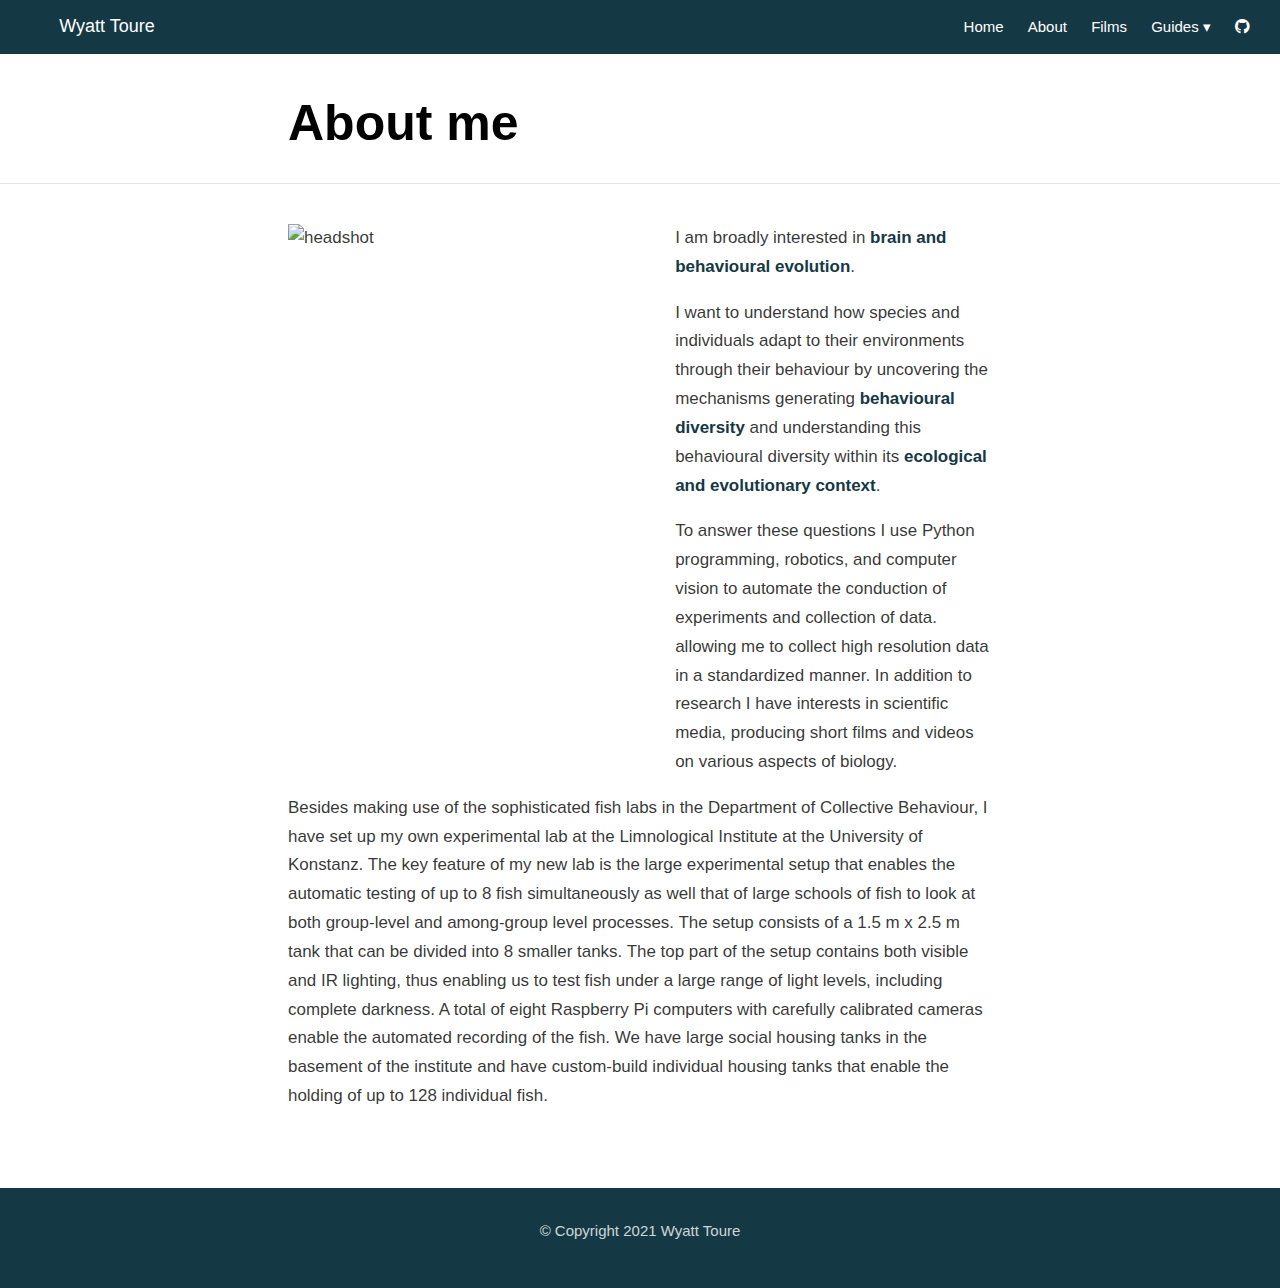
==== docs/about 2.html @ e8c05848 "initial comit" ====
<!DOCTYPE html>

<html xmlns="http://www.w3.org/1999/xhtml" lang="" xml:lang="">

<head>
  <meta charset="utf-8"/>
  <meta name="viewport" content="width=device-width, initial-scale=1"/>
  <meta http-equiv="X-UA-Compatible" content="IE=Edge,chrome=1"/>
  <meta name="generator" content="distill" />

  <style type="text/css">
  /* Hide doc at startup (prevent jankiness while JS renders/transforms) */
  body {
    visibility: hidden;
  }
  </style>

 <!--radix_placeholder_import_source-->
 <!--/radix_placeholder_import_source-->

<style type="text/css">code{white-space: pre;}</style>
<style type="text/css" data-origin="pandoc">
pre > code.sourceCode { white-space: pre; position: relative; }
pre > code.sourceCode > span { display: inline-block; line-height: 1.25; }
pre > code.sourceCode > span:empty { height: 1.2em; }
code.sourceCode > span { color: inherit; text-decoration: inherit; }
div.sourceCode { margin: 1em 0; }
pre.sourceCode { margin: 0; }
@media screen {
div.sourceCode { overflow: auto; }
}
@media print {
pre > code.sourceCode { white-space: pre-wrap; }
pre > code.sourceCode > span { text-indent: -5em; padding-left: 5em; }
}
pre.numberSource code
  { counter-reset: source-line 0; }
pre.numberSource code > span
  { position: relative; left: -4em; counter-increment: source-line; }
pre.numberSource code > span > a:first-child::before
  { content: counter(source-line);
    position: relative; left: -1em; text-align: right; vertical-align: baseline;
    border: none; display: inline-block;
    -webkit-touch-callout: none; -webkit-user-select: none;
    -khtml-user-select: none; -moz-user-select: none;
    -ms-user-select: none; user-select: none;
    padding: 0 4px; width: 4em;
    color: #aaaaaa;
  }
pre.numberSource { margin-left: 3em; border-left: 1px solid #aaaaaa;  padding-left: 4px; }
div.sourceCode
  {   }
@media screen {
pre > code.sourceCode > span > a:first-child::before { text-decoration: underline; }
}
code span.al { color: #ad0000; } /* Alert */
code span.an { color: #5e5e5e; } /* Annotation */
code span.at { color: #20794d; } /* Attribute */
code span.bn { color: #ad0000; } /* BaseN */
code span.bu { } /* BuiltIn */
code span.cf { color: #007ba5; } /* ControlFlow */
code span.ch { color: #20794d; } /* Char */
code span.cn { color: #8f5902; } /* Constant */
code span.co { color: #5e5e5e; } /* Comment */
code span.cv { color: #5e5e5e; font-style: italic; } /* CommentVar */
code span.do { color: #5e5e5e; font-style: italic; } /* Documentation */
code span.dt { color: #ad0000; } /* DataType */
code span.dv { color: #ad0000; } /* DecVal */
code span.er { color: #ad0000; } /* Error */
code span.ex { } /* Extension */
code span.fl { color: #ad0000; } /* Float */
code span.fu { color: #4758ab; } /* Function */
code span.im { } /* Import */
code span.in { color: #5e5e5e; } /* Information */
code span.kw { color: #007ba5; } /* Keyword */
code span.op { color: #5e5e5e; } /* Operator */
code span.ot { color: #007ba5; } /* Other */
code span.pp { color: #ad0000; } /* Preprocessor */
code span.sc { color: #20794d; } /* SpecialChar */
code span.ss { color: #20794d; } /* SpecialString */
code span.st { color: #20794d; } /* String */
code span.va { color: #111111; } /* Variable */
code span.vs { color: #20794d; } /* VerbatimString */
code span.wa { color: #5e5e5e; font-style: italic; } /* Warning */
</style>

  <!--radix_placeholder_meta_tags-->
  <title>Wyatt Toure: About me</title>


  <link rel="icon" type="image/vnd.microsoft.icon" href="images/my-favicon.ico"/>


  <!--  https://developers.facebook.com/docs/sharing/webmasters#markup -->
  <meta property="og:title" content="Wyatt Toure: About me"/>
  <meta property="og:type" content="article"/>
  <meta property="og:locale" content="en_US"/>
  <meta property="og:site_name" content="Wyatt Toure"/>

  <!--  https://dev.twitter.com/cards/types/summary -->
  <meta property="twitter:card" content="summary"/>
  <meta property="twitter:title" content="Wyatt Toure: About me"/>

  <!--/radix_placeholder_meta_tags-->
  <!--radix_placeholder_rmarkdown_metadata-->

  <script type="text/json" id="radix-rmarkdown-metadata">
  {"type":"list","attributes":{"names":{"type":"character","attributes":{},"value":["title"]}},"value":[{"type":"character","attributes":{},"value":["About me"]}]}
  </script>
  <!--/radix_placeholder_rmarkdown_metadata-->
  <!--radix_placeholder_navigation_in_header-->
  <meta name="distill:offset" content=""/>

  <script type="application/javascript">

    window.headroom_prevent_pin = false;

    window.document.addEventListener("DOMContentLoaded", function (event) {

      // initialize headroom for banner
      var header = $('header').get(0);
      var headerHeight = header.offsetHeight;
      var headroom = new Headroom(header, {
        tolerance: 5,
        onPin : function() {
          if (window.headroom_prevent_pin) {
            window.headroom_prevent_pin = false;
            headroom.unpin();
          }
        }
      });
      headroom.init();
      if(window.location.hash)
        headroom.unpin();
      $(header).addClass('headroom--transition');

      // offset scroll location for banner on hash change
      // (see: https://github.com/WickyNilliams/headroom.js/issues/38)
      window.addEventListener("hashchange", function(event) {
        window.scrollTo(0, window.pageYOffset - (headerHeight + 25));
      });

      // responsive menu
      $('.distill-site-header').each(function(i, val) {
        var topnav = $(this);
        var toggle = topnav.find('.nav-toggle');
        toggle.on('click', function() {
          topnav.toggleClass('responsive');
        });
      });

      // nav dropdowns
      $('.nav-dropbtn').click(function(e) {
        $(this).next('.nav-dropdown-content').toggleClass('nav-dropdown-active');
        $(this).parent().siblings('.nav-dropdown')
           .children('.nav-dropdown-content').removeClass('nav-dropdown-active');
      });
      $("body").click(function(e){
        $('.nav-dropdown-content').removeClass('nav-dropdown-active');
      });
      $(".nav-dropdown").click(function(e){
        e.stopPropagation();
      });
    });
  </script>

  <style type="text/css">

  /* Theme (user-documented overrideables for nav appearance) */

  .distill-site-nav {
    color: rgba(255, 255, 255, 0.8);
    background-color: #0F2E3D;
    font-size: 15px;
    font-weight: 300;
  }

  .distill-site-nav a {
    color: inherit;
    text-decoration: none;
  }

  .distill-site-nav a:hover {
    color: white;
  }

  @media print {
    .distill-site-nav {
      display: none;
    }
  }

  .distill-site-header {

  }

  .distill-site-footer {

  }


  /* Site Header */

  .distill-site-header {
    width: 100%;
    box-sizing: border-box;
    z-index: 3;
  }

  .distill-site-header .nav-left {
    display: inline-block;
    margin-left: 8px;
  }

  @media screen and (max-width: 768px) {
    .distill-site-header .nav-left {
      margin-left: 0;
    }
  }


  .distill-site-header .nav-right {
    float: right;
    margin-right: 8px;
  }

  .distill-site-header a,
  .distill-site-header .title {
    display: inline-block;
    text-align: center;
    padding: 14px 10px 14px 10px;
  }

  .distill-site-header .title {
    font-size: 18px;
    min-width: 150px;
  }

  .distill-site-header .logo {
    padding: 0;
  }

  .distill-site-header .logo img {
    display: none;
    max-height: 20px;
    width: auto;
    margin-bottom: -4px;
  }

  .distill-site-header .nav-image img {
    max-height: 18px;
    width: auto;
    display: inline-block;
    margin-bottom: -3px;
  }



  @media screen and (min-width: 1000px) {
    .distill-site-header .logo img {
      display: inline-block;
    }
    .distill-site-header .nav-left {
      margin-left: 20px;
    }
    .distill-site-header .nav-right {
      margin-right: 20px;
    }
    .distill-site-header .title {
      padding-left: 12px;
    }
  }


  .distill-site-header .nav-toggle {
    display: none;
  }

  .nav-dropdown {
    display: inline-block;
    position: relative;
  }

  .nav-dropdown .nav-dropbtn {
    border: none;
    outline: none;
    color: rgba(255, 255, 255, 0.8);
    padding: 16px 10px;
    background-color: transparent;
    font-family: inherit;
    font-size: inherit;
    font-weight: inherit;
    margin: 0;
    margin-top: 1px;
    z-index: 2;
  }

  .nav-dropdown-content {
    display: none;
    position: absolute;
    background-color: white;
    min-width: 200px;
    border: 1px solid rgba(0,0,0,0.15);
    border-radius: 4px;
    box-shadow: 0px 8px 16px 0px rgba(0,0,0,0.1);
    z-index: 1;
    margin-top: 2px;
    white-space: nowrap;
    padding-top: 4px;
    padding-bottom: 4px;
  }

  .nav-dropdown-content hr {
    margin-top: 4px;
    margin-bottom: 4px;
    border: none;
    border-bottom: 1px solid rgba(0, 0, 0, 0.1);
  }

  .nav-dropdown-active {
    display: block;
  }

  .nav-dropdown-content a, .nav-dropdown-content .nav-dropdown-header {
    color: black;
    padding: 6px 24px;
    text-decoration: none;
    display: block;
    text-align: left;
  }

  .nav-dropdown-content .nav-dropdown-header {
    display: block;
    padding: 5px 24px;
    padding-bottom: 0;
    text-transform: uppercase;
    font-size: 14px;
    color: #999999;
    white-space: nowrap;
  }

  .nav-dropdown:hover .nav-dropbtn {
    color: white;
  }

  .nav-dropdown-content a:hover {
    background-color: #ddd;
    color: black;
  }

  .nav-right .nav-dropdown-content {
    margin-left: -45%;
    right: 0;
  }

  @media screen and (max-width: 768px) {
    .distill-site-header a, .distill-site-header .nav-dropdown  {display: none;}
    .distill-site-header a.nav-toggle {
      float: right;
      display: block;
    }
    .distill-site-header .title {
      margin-left: 0;
    }
    .distill-site-header .nav-right {
      margin-right: 0;
    }
    .distill-site-header {
      overflow: hidden;
    }
    .nav-right .nav-dropdown-content {
      margin-left: 0;
    }
  }


  @media screen and (max-width: 768px) {
    .distill-site-header.responsive {position: relative; min-height: 500px; }
    .distill-site-header.responsive a.nav-toggle {
      position: absolute;
      right: 0;
      top: 0;
    }
    .distill-site-header.responsive a,
    .distill-site-header.responsive .nav-dropdown {
      display: block;
      text-align: left;
    }
    .distill-site-header.responsive .nav-left,
    .distill-site-header.responsive .nav-right {
      width: 100%;
    }
    .distill-site-header.responsive .nav-dropdown {float: none;}
    .distill-site-header.responsive .nav-dropdown-content {position: relative;}
    .distill-site-header.responsive .nav-dropdown .nav-dropbtn {
      display: block;
      width: 100%;
      text-align: left;
    }
  }

  /* Site Footer */

  .distill-site-footer {
    width: 100%;
    overflow: hidden;
    box-sizing: border-box;
    z-index: 3;
    margin-top: 30px;
    padding-top: 30px;
    padding-bottom: 30px;
    text-align: center;
  }

  /* Headroom */

  d-title {
    padding-top: 6rem;
  }

  @media print {
    d-title {
      padding-top: 4rem;
    }
  }

  .headroom {
    z-index: 1000;
    position: fixed;
    top: 0;
    left: 0;
    right: 0;
  }

  .headroom--transition {
    transition: all .4s ease-in-out;
  }

  .headroom--unpinned {
    top: -100px;
  }

  .headroom--pinned {
    top: 0;
  }

  /* adjust viewport for navbar height */
  /* helps vertically center bootstrap (non-distill) content */
  .min-vh-100 {
    min-height: calc(100vh - 100px) !important;
  }

  </style>

  <script src="site_libs/jquery-1.11.3/jquery.min.js"></script>
  <link href="site_libs/font-awesome-5.1.0/css/all.css" rel="stylesheet"/>
  <link href="site_libs/font-awesome-5.1.0/css/v4-shims.css" rel="stylesheet"/>
  <script src="site_libs/headroom-0.9.4/headroom.min.js"></script>
  <!--/radix_placeholder_navigation_in_header-->
  <!--radix_placeholder_distill-->

  <style type="text/css">

  body {
    background-color: white;
  }

  .pandoc-table {
    width: 100%;
  }

  .pandoc-table>caption {
    margin-bottom: 10px;
  }

  .pandoc-table th:not([align]) {
    text-align: left;
  }

  .pagedtable-footer {
    font-size: 15px;
  }

  d-byline .byline {
    grid-template-columns: 2fr 2fr;
  }

  d-byline .byline h3 {
    margin-block-start: 1.5em;
  }

  d-byline .byline .authors-affiliations h3 {
    margin-block-start: 0.5em;
  }

  .authors-affiliations .orcid-id {
    width: 16px;
    height:16px;
    margin-left: 4px;
    margin-right: 4px;
    vertical-align: middle;
    padding-bottom: 2px;
  }

  d-title .dt-tags {
    margin-top: 1em;
    grid-column: text;
  }

  .dt-tags .dt-tag {
    text-decoration: none;
    display: inline-block;
    color: rgba(0,0,0,0.6);
    padding: 0em 0.4em;
    margin-right: 0.5em;
    margin-bottom: 0.4em;
    font-size: 70%;
    border: 1px solid rgba(0,0,0,0.2);
    border-radius: 3px;
    text-transform: uppercase;
    font-weight: 500;
  }

  d-article table.gt_table td,
  d-article table.gt_table th {
    border-bottom: none;
  }

  .html-widget {
    margin-bottom: 2.0em;
  }

  .l-screen-inset {
    padding-right: 16px;
  }

  .l-screen .caption {
    margin-left: 10px;
  }

  .shaded {
    background: rgb(247, 247, 247);
    padding-top: 20px;
    padding-bottom: 20px;
    border-top: 1px solid rgba(0, 0, 0, 0.1);
    border-bottom: 1px solid rgba(0, 0, 0, 0.1);
  }

  .shaded .html-widget {
    margin-bottom: 0;
    border: 1px solid rgba(0, 0, 0, 0.1);
  }

  .shaded .shaded-content {
    background: white;
  }

  .text-output {
    margin-top: 0;
    line-height: 1.5em;
  }

  .hidden {
    display: none !important;
  }

  d-article {
    padding-top: 2.5rem;
    padding-bottom: 30px;
  }

  d-appendix {
    padding-top: 30px;
  }

  d-article>p>img {
    width: 100%;
  }

  d-article h2 {
    margin: 1rem 0 1.5rem 0;
  }

  d-article h3 {
    margin-top: 1.5rem;
  }

  d-article iframe {
    border: 1px solid rgba(0, 0, 0, 0.1);
    margin-bottom: 2.0em;
    width: 100%;
  }

  /* Tweak code blocks */

  d-article div.sourceCode code,
  d-article pre code {
    font-family: Consolas, Monaco, 'Andale Mono', 'Ubuntu Mono', monospace;
  }

  d-article pre,
  d-article div.sourceCode,
  d-article div.sourceCode pre {
    overflow: auto;
  }

  d-article div.sourceCode {
    background-color: white;
  }

  d-article div.sourceCode pre {
    padding-left: 10px;
    font-size: 12px;
    border-left: 2px solid rgba(0,0,0,0.1);
  }

  d-article pre {
    font-size: 12px;
    color: black;
    background: none;
    margin-top: 0;
    text-align: left;
    white-space: pre;
    word-spacing: normal;
    word-break: normal;
    word-wrap: normal;
    line-height: 1.5;

    -moz-tab-size: 4;
    -o-tab-size: 4;
    tab-size: 4;

    -webkit-hyphens: none;
    -moz-hyphens: none;
    -ms-hyphens: none;
    hyphens: none;
  }

  d-article pre a {
    border-bottom: none;
  }

  d-article pre a:hover {
    border-bottom: none;
    text-decoration: underline;
  }

  d-article details {
    grid-column: text;
    margin-bottom: 0.8em;
  }

  @media(min-width: 768px) {

  d-article pre,
  d-article div.sourceCode,
  d-article div.sourceCode pre {
    overflow: visible !important;
  }

  d-article div.sourceCode pre {
    padding-left: 18px;
    font-size: 14px;
  }

  d-article pre {
    font-size: 14px;
  }

  }

  figure img.external {
    background: white;
    border: 1px solid rgba(0, 0, 0, 0.1);
    box-shadow: 0 1px 8px rgba(0, 0, 0, 0.1);
    padding: 18px;
    box-sizing: border-box;
  }

  /* CSS for d-contents */

  .d-contents {
    grid-column: text;
    color: rgba(0,0,0,0.8);
    font-size: 0.9em;
    padding-bottom: 1em;
    margin-bottom: 1em;
    padding-bottom: 0.5em;
    margin-bottom: 1em;
    padding-left: 0.25em;
    justify-self: start;
  }

  @media(min-width: 1000px) {
    .d-contents.d-contents-float {
      height: 0;
      grid-column-start: 1;
      grid-column-end: 4;
      justify-self: center;
      padding-right: 3em;
      padding-left: 2em;
    }
  }

  .d-contents nav h3 {
    font-size: 18px;
    margin-top: 0;
    margin-bottom: 1em;
  }

  .d-contents li {
    list-style-type: none
  }

  .d-contents nav > ul {
    padding-left: 0;
  }

  .d-contents ul {
    padding-left: 1em
  }

  .d-contents nav ul li {
    margin-top: 0.6em;
    margin-bottom: 0.2em;
  }

  .d-contents nav a {
    font-size: 13px;
    border-bottom: none;
    text-decoration: none
    color: rgba(0, 0, 0, 0.8);
  }

  .d-contents nav a:hover {
    text-decoration: underline solid rgba(0, 0, 0, 0.6)
  }

  .d-contents nav > ul > li > a {
    font-weight: 600;
  }

  .d-contents nav > ul > li > ul {
    font-weight: inherit;
  }

  .d-contents nav > ul > li > ul > li {
    margin-top: 0.2em;
  }


  .d-contents nav ul {
    margin-top: 0;
    margin-bottom: 0.25em;
  }

  .d-article-with-toc h2:nth-child(2) {
    margin-top: 0;
  }


  /* Figure */

  .figure {
    position: relative;
    margin-bottom: 2.5em;
    margin-top: 1.5em;
  }

  .figure img {
    width: 100%;
  }

  .figure .caption {
    color: rgba(0, 0, 0, 0.6);
    font-size: 12px;
    line-height: 1.5em;
  }

  .figure img.external {
    background: white;
    border: 1px solid rgba(0, 0, 0, 0.1);
    box-shadow: 0 1px 8px rgba(0, 0, 0, 0.1);
    padding: 18px;
    box-sizing: border-box;
  }

  .figure .caption a {
    color: rgba(0, 0, 0, 0.6);
  }

  .figure .caption b,
  .figure .caption strong, {
    font-weight: 600;
    color: rgba(0, 0, 0, 1.0);
  }

  /* Citations */

  d-article .citation {
    color: inherit;
    cursor: inherit;
  }

  div.hanging-indent{
    margin-left: 1em; text-indent: -1em;
  }

  /* Citation hover box */

  .tippy-box[data-theme~=light-border] {
    background-color: rgba(250, 250, 250, 0.95);
  }

  .tippy-content > p {
    margin-bottom: 0;
    padding: 2px;
  }


  /* Tweak 1000px media break to show more text */

  @media(min-width: 1000px) {
    .base-grid,
    distill-header,
    d-title,
    d-abstract,
    d-article,
    d-appendix,
    distill-appendix,
    d-byline,
    d-footnote-list,
    d-citation-list,
    distill-footer {
      grid-template-columns: [screen-start] 1fr [page-start kicker-start] 80px [middle-start] 50px [text-start kicker-end] 65px 65px 65px 65px 65px 65px 65px 65px [text-end gutter-start] 65px [middle-end] 65px [page-end gutter-end] 1fr [screen-end];
      grid-column-gap: 16px;
    }

    .grid {
      grid-column-gap: 16px;
    }

    d-article {
      font-size: 1.06rem;
      line-height: 1.7em;
    }
    figure .caption, .figure .caption, figure figcaption {
      font-size: 13px;
    }
  }

  @media(min-width: 1180px) {
    .base-grid,
    distill-header,
    d-title,
    d-abstract,
    d-article,
    d-appendix,
    distill-appendix,
    d-byline,
    d-footnote-list,
    d-citation-list,
    distill-footer {
      grid-template-columns: [screen-start] 1fr [page-start kicker-start] 60px [middle-start] 60px [text-start kicker-end] 60px 60px 60px 60px 60px 60px 60px 60px [text-end gutter-start] 60px [middle-end] 60px [page-end gutter-end] 1fr [screen-end];
      grid-column-gap: 32px;
    }

    .grid {
      grid-column-gap: 32px;
    }
  }


  /* Get the citation styles for the appendix (not auto-injected on render since
     we do our own rendering of the citation appendix) */

  d-appendix .citation-appendix,
  .d-appendix .citation-appendix {
    font-size: 11px;
    line-height: 15px;
    border-left: 1px solid rgba(0, 0, 0, 0.1);
    padding-left: 18px;
    border: 1px solid rgba(0,0,0,0.1);
    background: rgba(0, 0, 0, 0.02);
    padding: 10px 18px;
    border-radius: 3px;
    color: rgba(150, 150, 150, 1);
    overflow: hidden;
    margin-top: -12px;
    white-space: pre-wrap;
    word-wrap: break-word;
  }

  /* Include appendix styles here so they can be overridden */

  d-appendix {
    contain: layout style;
    font-size: 0.8em;
    line-height: 1.7em;
    margin-top: 60px;
    margin-bottom: 0;
    border-top: 1px solid rgba(0, 0, 0, 0.1);
    color: rgba(0,0,0,0.5);
    padding-top: 60px;
    padding-bottom: 48px;
  }

  d-appendix h3 {
    grid-column: page-start / text-start;
    font-size: 15px;
    font-weight: 500;
    margin-top: 1em;
    margin-bottom: 0;
    color: rgba(0,0,0,0.65);
  }

  d-appendix h3 + * {
    margin-top: 1em;
  }

  d-appendix ol {
    padding: 0 0 0 15px;
  }

  @media (min-width: 768px) {
    d-appendix ol {
      padding: 0 0 0 30px;
      margin-left: -30px;
    }
  }

  d-appendix li {
    margin-bottom: 1em;
  }

  d-appendix a {
    color: rgba(0, 0, 0, 0.6);
  }

  d-appendix > * {
    grid-column: text;
  }

  d-appendix > d-footnote-list,
  d-appendix > d-citation-list,
  d-appendix > distill-appendix {
    grid-column: screen;
  }

  /* Include footnote styles here so they can be overridden */

  d-footnote-list {
    contain: layout style;
  }

  d-footnote-list > * {
    grid-column: text;
  }

  d-footnote-list a.footnote-backlink {
    color: rgba(0,0,0,0.3);
    padding-left: 0.5em;
  }



  /* Anchor.js */

  .anchorjs-link {
    /*transition: all .25s linear; */
    text-decoration: none;
    border-bottom: none;
  }
  *:hover > .anchorjs-link {
    margin-left: -1.125em !important;
    text-decoration: none;
    border-bottom: none;
  }

  /* Social footer */

  .social_footer {
    margin-top: 30px;
    margin-bottom: 0;
    color: rgba(0,0,0,0.67);
  }

  .disqus-comments {
    margin-right: 30px;
  }

  .disqus-comment-count {
    border-bottom: 1px solid rgba(0, 0, 0, 0.4);
    cursor: pointer;
  }

  #disqus_thread {
    margin-top: 30px;
  }

  .article-sharing a {
    border-bottom: none;
    margin-right: 8px;
  }

  .article-sharing a:hover {
    border-bottom: none;
  }

  .sidebar-section.subscribe {
    font-size: 12px;
    line-height: 1.6em;
  }

  .subscribe p {
    margin-bottom: 0.5em;
  }


  .article-footer .subscribe {
    font-size: 15px;
    margin-top: 45px;
  }


  .sidebar-section.custom {
    font-size: 12px;
    line-height: 1.6em;
  }

  .custom p {
    margin-bottom: 0.5em;
  }

  /* Styles for listing layout (hide title) */
  .layout-listing d-title, .layout-listing .d-title {
    display: none;
  }

  /* Styles for posts lists (not auto-injected) */


  .posts-with-sidebar {
    padding-left: 45px;
    padding-right: 45px;
  }

  .posts-list .description h2,
  .posts-list .description p {
    font-family: -apple-system, BlinkMacSystemFont, "Segoe UI", Roboto, Oxygen, Ubuntu, Cantarell, "Fira Sans", "Droid Sans", "Helvetica Neue", Arial, sans-serif;
  }

  .posts-list .description h2 {
    font-weight: 700;
    border-bottom: none;
    padding-bottom: 0;
  }

  .posts-list h2.post-tag {
    border-bottom: 1px solid rgba(0, 0, 0, 0.2);
    padding-bottom: 12px;
  }
  .posts-list {
    margin-top: 60px;
    margin-bottom: 24px;
  }

  .posts-list .post-preview {
    text-decoration: none;
    overflow: hidden;
    display: block;
    border-bottom: 1px solid rgba(0, 0, 0, 0.1);
    padding: 24px 0;
  }

  .post-preview-last {
    border-bottom: none !important;
  }

  .posts-list .posts-list-caption {
    grid-column: screen;
    font-weight: 400;
  }

  .posts-list .post-preview h2 {
    margin: 0 0 6px 0;
    line-height: 1.2em;
    font-style: normal;
    font-size: 24px;
  }

  .posts-list .post-preview p {
    margin: 0 0 12px 0;
    line-height: 1.4em;
    font-size: 16px;
  }

  .posts-list .post-preview .thumbnail {
    box-sizing: border-box;
    margin-bottom: 24px;
    position: relative;
    max-width: 500px;
  }
  .posts-list .post-preview img {
    width: 100%;
    display: block;
  }

  .posts-list .metadata {
    font-size: 12px;
    line-height: 1.4em;
    margin-bottom: 18px;
  }

  .posts-list .metadata > * {
    display: inline-block;
  }

  .posts-list .metadata .publishedDate {
    margin-right: 2em;
  }

  .posts-list .metadata .dt-authors {
    display: block;
    margin-top: 0.3em;
    margin-right: 2em;
  }

  .posts-list .dt-tags {
    display: block;
    line-height: 1em;
  }

  .posts-list .dt-tags .dt-tag {
    display: inline-block;
    color: rgba(0,0,0,0.6);
    padding: 0.3em 0.4em;
    margin-right: 0.2em;
    margin-bottom: 0.4em;
    font-size: 60%;
    border: 1px solid rgba(0,0,0,0.2);
    border-radius: 3px;
    text-transform: uppercase;
    font-weight: 500;
  }

  .posts-list img {
    opacity: 1;
  }

  .posts-list img[data-src] {
    opacity: 0;
  }

  .posts-more {
    clear: both;
  }


  .posts-sidebar {
    font-size: 16px;
  }

  .posts-sidebar h3 {
    font-size: 16px;
    margin-top: 0;
    margin-bottom: 0.5em;
    font-weight: 400;
    text-transform: uppercase;
  }

  .sidebar-section {
    margin-bottom: 30px;
  }

  .categories ul {
    list-style-type: none;
    margin: 0;
    padding: 0;
  }

  .categories li {
    color: rgba(0, 0, 0, 0.8);
    margin-bottom: 0;
  }

  .categories li>a {
    border-bottom: none;
  }

  .categories li>a:hover {
    border-bottom: 1px solid rgba(0, 0, 0, 0.4);
  }

  .categories .active {
    font-weight: 600;
  }

  .categories .category-count {
    color: rgba(0, 0, 0, 0.4);
  }


  @media(min-width: 768px) {
    .posts-list .post-preview h2 {
      font-size: 26px;
    }
    .posts-list .post-preview .thumbnail {
      float: right;
      width: 30%;
      margin-bottom: 0;
    }
    .posts-list .post-preview .description {
      float: left;
      width: 45%;
    }
    .posts-list .post-preview .metadata {
      float: left;
      width: 20%;
      margin-top: 8px;
    }
    .posts-list .post-preview p {
      margin: 0 0 12px 0;
      line-height: 1.5em;
      font-size: 16px;
    }
    .posts-with-sidebar .posts-list {
      float: left;
      width: 75%;
    }
    .posts-with-sidebar .posts-sidebar {
      float: right;
      width: 20%;
      margin-top: 60px;
      padding-top: 24px;
      padding-bottom: 24px;
    }
  }


  /* Improve display for browsers without grid (IE/Edge <= 15) */

  .downlevel {
    line-height: 1.6em;
    font-family: -apple-system, BlinkMacSystemFont, "Segoe UI", Roboto, Oxygen, Ubuntu, Cantarell, "Fira Sans", "Droid Sans", "Helvetica Neue", Arial, sans-serif;
    margin: 0;
  }

  .downlevel .d-title {
    padding-top: 6rem;
    padding-bottom: 1.5rem;
  }

  .downlevel .d-title h1 {
    font-size: 50px;
    font-weight: 700;
    line-height: 1.1em;
    margin: 0 0 0.5rem;
  }

  .downlevel .d-title p {
    font-weight: 300;
    font-size: 1.2rem;
    line-height: 1.55em;
    margin-top: 0;
  }

  .downlevel .d-byline {
    padding-top: 0.8em;
    padding-bottom: 0.8em;
    font-size: 0.8rem;
    line-height: 1.8em;
  }

  .downlevel .section-separator {
    border: none;
    border-top: 1px solid rgba(0, 0, 0, 0.1);
  }

  .downlevel .d-article {
    font-size: 1.06rem;
    line-height: 1.7em;
    padding-top: 1rem;
    padding-bottom: 2rem;
  }


  .downlevel .d-appendix {
    padding-left: 0;
    padding-right: 0;
    max-width: none;
    font-size: 0.8em;
    line-height: 1.7em;
    margin-bottom: 0;
    color: rgba(0,0,0,0.5);
    padding-top: 40px;
    padding-bottom: 48px;
  }

  .downlevel .footnotes ol {
    padding-left: 13px;
  }

  .downlevel .base-grid,
  .downlevel .distill-header,
  .downlevel .d-title,
  .downlevel .d-abstract,
  .downlevel .d-article,
  .downlevel .d-appendix,
  .downlevel .distill-appendix,
  .downlevel .d-byline,
  .downlevel .d-footnote-list,
  .downlevel .d-citation-list,
  .downlevel .distill-footer,
  .downlevel .appendix-bottom,
  .downlevel .posts-container {
    padding-left: 40px;
    padding-right: 40px;
  }

  @media(min-width: 768px) {
    .downlevel .base-grid,
    .downlevel .distill-header,
    .downlevel .d-title,
    .downlevel .d-abstract,
    .downlevel .d-article,
    .downlevel .d-appendix,
    .downlevel .distill-appendix,
    .downlevel .d-byline,
    .downlevel .d-footnote-list,
    .downlevel .d-citation-list,
    .downlevel .distill-footer,
    .downlevel .appendix-bottom,
    .downlevel .posts-container {
    padding-left: 150px;
    padding-right: 150px;
    max-width: 900px;
  }
  }

  .downlevel pre code {
    display: block;
    border-left: 2px solid rgba(0, 0, 0, .1);
    padding: 0 0 0 20px;
    font-size: 14px;
  }

  .downlevel code, .downlevel pre {
    color: black;
    background: none;
    font-family: Consolas, Monaco, 'Andale Mono', 'Ubuntu Mono', monospace;
    text-align: left;
    white-space: pre;
    word-spacing: normal;
    word-break: normal;
    word-wrap: normal;
    line-height: 1.5;

    -moz-tab-size: 4;
    -o-tab-size: 4;
    tab-size: 4;

    -webkit-hyphens: none;
    -moz-hyphens: none;
    -ms-hyphens: none;
    hyphens: none;
  }

  .downlevel .posts-list .post-preview {
    color: inherit;
  }



  </style>

  <script type="application/javascript">

  function is_downlevel_browser() {
    if (bowser.isUnsupportedBrowser({ msie: "12", msedge: "16"},
                                   window.navigator.userAgent)) {
      return true;
    } else {
      return window.load_distill_framework === undefined;
    }
  }

  // show body when load is complete
  function on_load_complete() {

    // add anchors
    if (window.anchors) {
      window.anchors.options.placement = 'left';
      window.anchors.add('d-article > h2, d-article > h3, d-article > h4, d-article > h5');
    }


    // set body to visible
    document.body.style.visibility = 'visible';

    // force redraw for leaflet widgets
    if (window.HTMLWidgets) {
      var maps = window.HTMLWidgets.findAll(".leaflet");
      $.each(maps, function(i, el) {
        var map = this.getMap();
        map.invalidateSize();
        map.eachLayer(function(layer) {
          if (layer instanceof L.TileLayer)
            layer.redraw();
        });
      });
    }

    // trigger 'shown' so htmlwidgets resize
    $('d-article').trigger('shown');
  }

  function init_distill() {

    init_common();

    // create front matter
    var front_matter = $('<d-front-matter></d-front-matter>');
    $('#distill-front-matter').wrap(front_matter);

    // create d-title
    $('.d-title').changeElementType('d-title');

    // create d-byline
    var byline = $('<d-byline></d-byline>');
    $('.d-byline').replaceWith(byline);

    // create d-article
    var article = $('<d-article></d-article>');
    $('.d-article').wrap(article).children().unwrap();

    // move posts container into article
    $('.posts-container').appendTo($('d-article'));

    // create d-appendix
    $('.d-appendix').changeElementType('d-appendix');

    // flag indicating that we have appendix items
    var appendix = $('.appendix-bottom').children('h3').length > 0;

    // replace footnotes with <d-footnote>
    $('.footnote-ref').each(function(i, val) {
      appendix = true;
      var href = $(this).attr('href');
      var id = href.replace('#', '');
      var fn = $('#' + id);
      var fn_p = $('#' + id + '>p');
      fn_p.find('.footnote-back').remove();
      var text = fn_p.html();
      var dtfn = $('<d-footnote></d-footnote>');
      dtfn.html(text);
      $(this).replaceWith(dtfn);
    });
    // remove footnotes
    $('.footnotes').remove();

    // move refs into #references-listing
    $('#references-listing').replaceWith($('#refs'));

    $('h1.appendix, h2.appendix').each(function(i, val) {
      $(this).changeElementType('h3');
    });
    $('h3.appendix').each(function(i, val) {
      var id = $(this).attr('id');
      $('.d-contents a[href="#' + id + '"]').parent().remove();
      appendix = true;
      $(this).nextUntil($('h1, h2, h3')).addBack().appendTo($('d-appendix'));
    });

    // show d-appendix if we have appendix content
    $("d-appendix").css('display', appendix ? 'grid' : 'none');

    // localize layout chunks to just output
    $('.layout-chunk').each(function(i, val) {

      // capture layout
      var layout = $(this).attr('data-layout');

      // apply layout to markdown level block elements
      var elements = $(this).children().not('details, div.sourceCode, pre, script');
      elements.each(function(i, el) {
        var layout_div = $('<div class="' + layout + '"></div>');
        if (layout_div.hasClass('shaded')) {
          var shaded_content = $('<div class="shaded-content"></div>');
          $(this).wrap(shaded_content);
          $(this).parent().wrap(layout_div);
        } else {
          $(this).wrap(layout_div);
        }
      });


      // unwrap the layout-chunk div
      $(this).children().unwrap();
    });

    // remove code block used to force  highlighting css
    $('.distill-force-highlighting-css').parent().remove();

    // remove empty line numbers inserted by pandoc when using a
    // custom syntax highlighting theme
    $('code.sourceCode a:empty').remove();

    // load distill framework
    load_distill_framework();

    // wait for window.distillRunlevel == 4 to do post processing
    function distill_post_process() {

      if (!window.distillRunlevel || window.distillRunlevel < 4)
        return;

      // hide author/affiliations entirely if we have no authors
      var front_matter = JSON.parse($("#distill-front-matter").html());
      var have_authors = front_matter.authors && front_matter.authors.length > 0;
      if (!have_authors)
        $('d-byline').addClass('hidden');

      // article with toc class
      $('.d-contents').parent().addClass('d-article-with-toc');

      // strip links that point to #
      $('.authors-affiliations').find('a[href="#"]').removeAttr('href');

      // add orcid ids
      $('.authors-affiliations').find('.author').each(function(i, el) {
        var orcid_id = front_matter.authors[i].orcidID;
        if (orcid_id) {
          var a = $('<a></a>');
          a.attr('href', 'https://orcid.org/' + orcid_id);
          var img = $('<img></img>');
          img.addClass('orcid-id');
          img.attr('alt', 'ORCID ID');
          img.attr('src','[data-uri]');
          a.append(img);
          $(this).append(a);
        }
      });

      // hide elements of author/affiliations grid that have no value
      function hide_byline_column(caption) {
        $('d-byline').find('h3:contains("' + caption + '")').parent().css('visibility', 'hidden');
      }

      // affiliations
      var have_affiliations = false;
      for (var i = 0; i<front_matter.authors.length; ++i) {
        var author = front_matter.authors[i];
        if (author.affiliation !== "&nbsp;") {
          have_affiliations = true;
          break;
        }
      }
      if (!have_affiliations)
        $('d-byline').find('h3:contains("Affiliations")').css('visibility', 'hidden');

      // published date
      if (!front_matter.publishedDate)
        hide_byline_column("Published");

      // document object identifier
      var doi = $('d-byline').find('h3:contains("DOI")');
      var doi_p = doi.next().empty();
      if (!front_matter.doi) {
        // if we have a citation and valid citationText then link to that
        if ($('#citation').length > 0 && front_matter.citationText) {
          doi.html('Citation');
          $('<a href="#citation"></a>')
            .text(front_matter.citationText)
            .appendTo(doi_p);
        } else {
          hide_byline_column("DOI");
        }
      } else {
        $('<a></a>')
           .attr('href', "https://doi.org/" + front_matter.doi)
           .html(front_matter.doi)
           .appendTo(doi_p);
      }

       // change plural form of authors/affiliations
      if (front_matter.authors.length === 1) {
        var grid = $('.authors-affiliations');
        grid.children('h3:contains("Authors")').text('Author');
        grid.children('h3:contains("Affiliations")').text('Affiliation');
      }

      // remove d-appendix and d-footnote-list local styles
      $('d-appendix > style:first-child').remove();
      $('d-footnote-list > style:first-child').remove();

      // move appendix-bottom entries to the bottom
      $('.appendix-bottom').appendTo('d-appendix').children().unwrap();
      $('.appendix-bottom').remove();

      // hoverable references
      $('span.citation[data-cites]').each(function() {
        var refHtml = $('#ref-' + $(this).attr('data-cites')).html();
        window.tippy(this, {
          allowHTML: true,
          content: refHtml,
          maxWidth: 500,
          interactive: true,
          interactiveBorder: 10,
          theme: 'light-border',
          placement: 'bottom-start'
        });
      });

      // clear polling timer
      clearInterval(tid);

      // show body now that everything is ready
      on_load_complete();
    }

    var tid = setInterval(distill_post_process, 50);
    distill_post_process();

  }

  function init_downlevel() {

    init_common();

     // insert hr after d-title
    $('.d-title').after($('<hr class="section-separator"/>'));

    // check if we have authors
    var front_matter = JSON.parse($("#distill-front-matter").html());
    var have_authors = front_matter.authors && front_matter.authors.length > 0;

    // manage byline/border
    if (!have_authors)
      $('.d-byline').remove();
    $('.d-byline').after($('<hr class="section-separator"/>'));
    $('.d-byline a').remove();

    // remove toc
    $('.d-contents').remove();

    // move appendix elements
    $('h1.appendix, h2.appendix').each(function(i, val) {
      $(this).changeElementType('h3');
    });
    $('h3.appendix').each(function(i, val) {
      $(this).nextUntil($('h1, h2, h3')).addBack().appendTo($('.d-appendix'));
    });


    // inject headers into references and footnotes
    var refs_header = $('<h3></h3>');
    refs_header.text('References');
    $('#refs').prepend(refs_header);

    var footnotes_header = $('<h3></h3');
    footnotes_header.text('Footnotes');
    $('.footnotes').children('hr').first().replaceWith(footnotes_header);

    // move appendix-bottom entries to the bottom
    $('.appendix-bottom').appendTo('.d-appendix').children().unwrap();
    $('.appendix-bottom').remove();

    // remove appendix if it's empty
    if ($('.d-appendix').children().length === 0)
      $('.d-appendix').remove();

    // prepend separator above appendix
    $('.d-appendix').before($('<hr class="section-separator" style="clear: both"/>'));

    // trim code
    $('pre>code').each(function(i, val) {
      $(this).html($.trim($(this).html()));
    });

    // move posts-container right before article
    $('.posts-container').insertBefore($('.d-article'));

    $('body').addClass('downlevel');

    on_load_complete();
  }


  function init_common() {

    // jquery plugin to change element types
    (function($) {
      $.fn.changeElementType = function(newType) {
        var attrs = {};

        $.each(this[0].attributes, function(idx, attr) {
          attrs[attr.nodeName] = attr.nodeValue;
        });

        this.replaceWith(function() {
          return $("<" + newType + "/>", attrs).append($(this).contents());
        });
      };
    })(jQuery);

    // prevent underline for linked images
    $('a > img').parent().css({'border-bottom' : 'none'});

    // mark non-body figures created by knitr chunks as 100% width
    $('.layout-chunk').each(function(i, val) {
      var figures = $(this).find('img, .html-widget');
      if ($(this).attr('data-layout') !== "l-body") {
        figures.css('width', '100%');
      } else {
        figures.css('max-width', '100%');
        figures.filter("[width]").each(function(i, val) {
          var fig = $(this);
          fig.css('width', fig.attr('width') + 'px');
        });

      }
    });

    // auto-append index.html to post-preview links in file: protocol
    // and in rstudio ide preview
    $('.post-preview').each(function(i, val) {
      if (window.location.protocol === "file:")
        $(this).attr('href', $(this).attr('href') + "index.html");
    });

    // get rid of index.html references in header
    if (window.location.protocol !== "file:") {
      $('.distill-site-header a[href]').each(function(i,val) {
        $(this).attr('href', $(this).attr('href').replace("index.html", "./"));
      });
    }

    // add class to pandoc style tables
    $('tr.header').parent('thead').parent('table').addClass('pandoc-table');
    $('.kable-table').children('table').addClass('pandoc-table');

    // add figcaption style to table captions
    $('caption').parent('table').addClass("figcaption");

    // initialize posts list
    if (window.init_posts_list)
      window.init_posts_list();

    // implmement disqus comment link
    $('.disqus-comment-count').click(function() {
      window.headroom_prevent_pin = true;
      $('#disqus_thread').toggleClass('hidden');
      if (!$('#disqus_thread').hasClass('hidden')) {
        var offset = $(this).offset();
        $(window).resize();
        $('html, body').animate({
          scrollTop: offset.top - 35
        });
      }
    });
  }

  document.addEventListener('DOMContentLoaded', function() {
    if (is_downlevel_browser())
      init_downlevel();
    else
      window.addEventListener('WebComponentsReady', init_distill);
  });

  </script>

  <style type="text/css">
  /* base variables */

  /* Edit the CSS properties in this file to create a custom
     Distill theme. Only edit values in the right column
     for each row; values shown are the CSS defaults.
     To return any property to the default,
     you may set its value to: unset
     All rows must end with a semi-colon.                      */

  /* Optional: embed custom fonts here with `@import`          */
  /* This must remain at the top of this file.                 */



  html {
    /*-- Main font sizes --*/
    --title-size:      50px;
    --body-size:       1.06rem;
    --code-size:       14px;
    --aside-size:      12px;
    --fig-cap-size:    13px;
    /*-- Main font colors --*/
    --title-color:     #000000;
    --header-color:    rgba(0, 0, 0, 0.8);
    --body-color:      rgba(0, 0, 0, 0.8);
    --aside-color:     rgba(0, 0, 0, 0.6);
    --fig-cap-color:   rgba(0, 0, 0, 0.6);
    /*-- Specify custom fonts ~~~ must be imported above   --*/
    --heading-font:    sans-serif;
    --mono-font:       monospace;
    --body-font:       sans-serif;
    --navbar-font:     sans-serif;  /* websites + blogs only */
  }

  /*-- ARTICLE METADATA --*/
  d-byline {
    --heading-size:    0.6rem;
    --heading-color:   rgba(0, 0, 0, 0.5);
    --body-size:       0.8rem;
    --body-color:      rgba(0, 0, 0, 0.8);
  }

  /*-- ARTICLE TABLE OF CONTENTS --*/
  .d-contents {
    --heading-size:    18px;
    --contents-size:   13px;
  }

  /*-- ARTICLE APPENDIX --*/
  d-appendix {
    --heading-size:    15px;
    --heading-color:   rgba(0, 0, 0, 0.65);
    --text-size:       0.8em;
    --text-color:      rgba(0, 0, 0, 0.5);
  }

  /*-- WEBSITE HEADER + FOOTER --*/
  /* These properties only apply to Distill sites and blogs  */

  .distill-site-header {
    --title-size:       18px;
    --text-color:       rgba(255, 255, 255, 0.8);
    --text-size:        15px;
    --hover-color:      white;
    --bkgd-color:       #0F2E3D;
  }

  .distill-site-footer {
    --text-color:       rgba(255, 255, 255, 0.8);
    --text-size:        15px;
    --hover-color:      white;
    --bkgd-color:       #0F2E3D;
  }

  /*-- Additional custom styles --*/
  /* Add any additional CSS rules below                      */
  </style>
  <style type="text/css">
  /* base variables */

  /* Edit the CSS properties in this file to create a custom
     Distill theme. Only edit values in the right column
     for each row; values shown are the CSS defaults.
     To return any property to the default,
     you may set its value to: unset
     All rows must end with a semi-colon.                      */

  /* Optional: embed custom fonts here with `@import`          */
  /* This must remain at the top of this file.                 */



  html {
    /*-- Main font sizes --*/
    --title-size:      50px;
    --body-size:       1.06rem;
    --code-size:       14px;
    --aside-size:      12px;
    --fig-cap-size:    13px;
    /*-- Main font colors --*/
    --title-color:     #000000;
    --header-color:    rgba(0, 0, 0, 0.9);
    --body-color:      rgba(0, 0, 0, 1);
    --aside-color:     rgba(0, 0, 0, 0.6);
    --fig-cap-color:   rgba(0, 0, 0, 0.6);
    /*-- Specify custom fonts ~~~ must be imported above   --*/
    --heading-font:    sans-serif;
    --mono-font:       monospace;
    --body-font:       sans-serif;
    --navbar-font:     sans-serif;  /* websites + blogs only */
  }

  /*-- ARTICLE METADATA --*/
  d-byline {
    --heading-size:    0.6rem;
    --heading-color:   rgba(0, 0, 0, 0.5);
    --body-size:       0.8rem;
    --body-color:      rgba(0, 0, 0, 0.8);
  }

  /*-- ARTICLE TABLE OF CONTENTS --*/
  .d-contents {
    --heading-size:    18px;
    --contents-size:   13px;
  }

  /*-- ARTICLE APPENDIX --*/
  d-appendix {
    --heading-size:    15px;
    --heading-color:   rgba(0, 0, 0, 0.65);
    --text-size:       0.8em;
    --text-color:      rgba(0, 0, 0, 0.5);
  }

  /*-- WEBSITE HEADER + FOOTER --*/
  /* These properties only apply to Distill sites and blogs  */

  .distill-site-header {
    --title-size:       18px;
    --text-color:       rgba(255, 255, 255, 1);
    --text-size:        15px;
    --hover-color:      white;
    --bkgd-color:       #153845;
  }

  .distill-site-footer {
    --text-color:       rgba(255, 255, 255, 0.8);
    --text-size:        15px;
    --hover-color:      white;
    --bkgd-color:       #153845;
  }

  /*-- Additional custom styles --*/
  /* Add any additional CSS rules below                      */

  .index-title h1 {
    font-family: Arial;
    font-weight: 250;
    font-size: 70px;
    font-variant: small-caps;
    text-align: center;
    color: #000000;
    margin-top: 0rem;
    margin-bottom: 1rem;
    line-height: 1;
    border-bottom: 0; /*same as default h2*/
    padding-bottom: 1rem; 
  }
  </style>
  <style type="text/css">
  /* base style */

  /* FONT FAMILIES */

  :root {
    --heading-default: -apple-system, BlinkMacSystemFont, "Segoe UI", Roboto, Oxygen, Ubuntu, Cantarell, "Fira Sans", "Droid Sans", "Helvetica Neue", Arial, sans-serif;
    --mono-default: Consolas, Monaco, 'Andale Mono', 'Ubuntu Mono', monospace;
    --body-default: -apple-system, BlinkMacSystemFont, "Segoe UI", Roboto, Oxygen, Ubuntu, Cantarell, "Fira Sans", "Droid Sans", "Helvetica Neue", Arial, sans-serif;
  }

  body,
  .posts-list .post-preview p,
  .posts-list .description p {
    font-family: var(--body-font), var(--body-default);
  }

  h1, h2, h3, h4, h5, h6,
  .posts-list .post-preview h2,
  .posts-list .description h2 {
    font-family: var(--heading-font), var(--heading-default);
  }

  d-article div.sourceCode code,
  d-article pre code {
    font-family: var(--mono-font), var(--mono-default);
  }


  /*-- TITLE --*/
  d-title h1,
  .posts-list > h1 {
    color: var(--title-color, black);
  }

  d-title h1 {
    font-size: var(--title-size, 50px);
  }

  /*-- HEADERS --*/
  d-article h1,
  d-article h2,
  d-article h3,
  d-article h4,
  d-article h5,
  d-article h6 {
    color: var(--header-color, rgba(0, 0, 0, 0.8));
  }

  /*-- BODY --*/
  d-article > p,  /* only text inside of <p> tags */
  d-article > ul, /* lists */
  d-article > ol {
    color: var(--body-color, rgba(0, 0, 0, 0.8));
    font-size: var(--body-size, 1.06rem);
  }


  /*-- CODE --*/
  d-article div.sourceCode code,
  d-article pre code {
    font-size: var(--code-size, 14px);
  }

  /*-- ASIDE --*/
  d-article aside {
    font-size: var(--aside-size, 12px);
    color: var(--aside-color, rgba(0, 0, 0, 0.6));
  }

  /*-- FIGURE CAPTIONS --*/
  figure .caption,
  figure figcaption,
  .figure .caption {
    font-size: var(--fig-cap-size, 13px);
    color: var(--fig-cap-color, rgba(0, 0, 0, 0.6));
  }

  /*-- METADATA --*/
  d-byline h3 {
    font-size: var(--heading-size, 0.6rem);
    color: var(--heading-color, rgba(0, 0, 0, 0.5));
  }

  d-byline {
    font-size: var(--body-size, 0.8rem);
    color: var(--body-color, rgba(0, 0, 0, 0.8));
  }

  d-byline a,
  d-article d-byline a {
    color: var(--body-color, rgba(0, 0, 0, 0.8));
  }

  /*-- TABLE OF CONTENTS --*/
  .d-contents nav h3 {
    font-size: var(--heading-size, 18px);
  }

  .d-contents nav a {
    font-size: var(--contents-size, 13px);
  }

  /*-- APPENDIX --*/
  d-appendix h3 {
    font-size: var(--heading-size, 15px);
    color: var(--heading-color, rgba(0, 0, 0, 0.65));
  }

  d-appendix {
    font-size: var(--text-size, 0.8em);
    color: var(--text-color, rgba(0, 0, 0, 0.5));
  }

  d-appendix d-footnote-list a.footnote-backlink {
    color: var(--text-color, rgba(0, 0, 0, 0.5));
  }

  /*-- WEBSITE HEADER + FOOTER --*/
  .distill-site-header .title {
    font-size: var(--title-size, 18px);
    font-family: var(--navbar-font), var(--heading-default);
  }

  .distill-site-header a,
  .nav-dropdown .nav-dropbtn {
    font-family: var(--navbar-font), var(--heading-default);
  }

  .nav-dropdown .nav-dropbtn {
    color: var(--text-color, rgba(255, 255, 255, 0.8));
    font-size: var(--text-size, 15px);
  }

  .distill-site-header a:hover,
  .nav-dropdown:hover .nav-dropbtn {
    color: var(--hover-color, white);
  }

  .distill-site-header {
    font-size: var(--text-size, 15px);
    color: var(--text-color, rgba(255, 255, 255, 0.8));
    background-color: var(--bkgd-color, #0F2E3D);
  }

  .distill-site-footer {
    font-size: var(--text-size, 15px);
    color: var(--text-color, rgba(255, 255, 255, 0.8));
    background-color: var(--bkgd-color, #0F2E3D);
  }

  .distill-site-footer a:hover {
    color: var(--hover-color, white);
  }</style>
  <!--/radix_placeholder_distill-->
  <script src="site_libs/header-attrs-2.6.4/header-attrs.js"></script>
  <script src="site_libs/popper-2.6.0/popper.min.js"></script>
  <link href="site_libs/tippy-6.2.7/tippy.css" rel="stylesheet" />
  <link href="site_libs/tippy-6.2.7/tippy-light-border.css" rel="stylesheet" />
  <script src="site_libs/tippy-6.2.7/tippy.umd.min.js"></script>
  <script src="site_libs/anchor-4.2.2/anchor.min.js"></script>
  <script src="site_libs/bowser-1.9.3/bowser.min.js"></script>
  <script src="site_libs/webcomponents-2.0.0/webcomponents.js"></script>
  <script src="site_libs/distill-2.2.21/template.v2.js"></script>
  <!--radix_placeholder_site_in_header-->
  <!--/radix_placeholder_site_in_header-->


</head>

<body>

<!--radix_placeholder_front_matter-->

<script id="distill-front-matter" type="text/json">
{"title":"About me","authors":[]}
</script>

<!--/radix_placeholder_front_matter-->
<!--radix_placeholder_navigation_before_body-->
<header class="header header--fixed" role="banner">
<nav class="distill-site-nav distill-site-header">
<div class="nav-left">
<a href="index.html" class="title">Wyatt Toure</a>
</div>
<div class="nav-right">
<a href="index.html">Home</a>
<a href="about.html">About</a>
<a href="films.html">Films</a>
<div class="nav-dropdown">
<button class="nav-dropbtn">
Guides
 
<span class="down-arrow">&#x25BE;</span>
</button>
<div class="nav-dropdown-content">
<a href="https://wyatt-toure.github.io/animal-tracking-guide/">Automated Animal Tracking</a>
<a href="https://github.com/wyatt-toure">Raspberry Pi for Animal Experiments</a>
</div>
</div>
<a href="https://github.com/wyatt-toure">
<i class="fab fa-github" aria-hidden="true"></i>
</a>
<a href="javascript:void(0);" class="nav-toggle">&#9776;</a>
</div>
</nav>
</header>
<!--/radix_placeholder_navigation_before_body-->
<!--radix_placeholder_site_before_body-->
<!--/radix_placeholder_site_before_body-->

<div class="d-title">
<h1>About me</h1>
<!--radix_placeholder_categories-->
<!--/radix_placeholder_categories-->

</div>


<div class="d-article">
<style>
  .column-left{
    float: left;         
    width: 45%;
  }
  
  .column-right{
    float: right;         
    width: 45%;
  }
  
  .me{
  max-width: 100%;
}
</style>
<div class="container">
<div class="row">
<div class="column-left">
<p><img src="images/me.jpg" alt="headshot" class="me"></p>
</div>
<div class="column-right">
<p>I am broadly interested in <strong><span style="color: #153845;">brain and behavioural evolution</span></strong>.</p>
<p>I want to understand how species and individuals adapt to their environments through their behaviour by uncovering the mechanisms generating <strong><span style="color: #153845;">behavioural diversity</span></strong> and understanding this behavioural diversity within its <strong><span style="color: #153845;">ecological and evolutionary context</span></strong>.</p>
<p>To answer these questions I use Python programming, robotics, and computer vision to automate the conduction of experiments and collection of data. allowing me to collect high resolution data in a standardized manner. In addition to research I have interests in scientific media, producing short films and videos on various aspects of biology.</p>
</div>
</div>
</div>
<div class="container">
<div class="row">
<p>Besides making use of the sophisticated fish labs in the Department of Collective Behaviour, I have set up my own experimental lab at the Limnological Institute at the University of Konstanz. The key feature of my new lab is the large experimental setup that enables the automatic testing of up to 8 fish simultaneously as well that of large schools of fish to look at both group-level and among-group level processes. The setup consists of a 1.5 m x 2.5 m tank that can be divided into 8 smaller tanks. The top part of the setup contains both visible and IR lighting, thus enabling us to test fish under a large range of light levels, including complete darkness. A total of eight Raspberry Pi computers with carefully calibrated cameras enable the automated recording of the fish. We have large social housing tanks in the basement of the institute and have custom-build individual housing tanks that enable the holding of up to 128 individual fish.</p>
</div>
</div>
<div class="sourceCode" id="cb1"><pre class="sourceCode r distill-force-highlighting-css"><code class="sourceCode r"></code></pre></div>
<!--radix_placeholder_article_footer-->
<!--/radix_placeholder_article_footer-->
</div>

<div class="d-appendix">
</div>


<!--radix_placeholder_site_after_body-->
<!--/radix_placeholder_site_after_body-->
<!--radix_placeholder_appendices-->
<div class="appendix-bottom"></div>
<!--/radix_placeholder_appendices-->
<!--radix_placeholder_navigation_after_body-->
<div class="distill-site-nav distill-site-footer">
<p>© Copyright 2021 Wyatt Toure</p>
</div>
<!--/radix_placeholder_navigation_after_body-->


</body>

</html>
---- docs/site_libs/font-awesome-5.1.0/css/all.css ----
/*!
 * Font Awesome Free 5.1.0 by @fontawesome - https://fontawesome.com
 * License - https://fontawesome.com/license (Icons: CC BY 4.0, Fonts: SIL OFL 1.1, Code: MIT License)
 */
.fa,.fab,.fal,.far,.fas{-moz-osx-font-smoothing:grayscale;-webkit-font-smoothing:antialiased;display:inline-block;font-style:normal;font-variant:normal;text-rendering:auto;line-height:1}.fa-lg{font-size:1.33333em;line-height:.75em;vertical-align:-.0667em}.fa-xs{font-size:.75em}.fa-sm{font-size:.875em}.fa-1x{font-size:1em}.fa-2x{font-size:2em}.fa-3x{font-size:3em}.fa-4x{font-size:4em}.fa-5x{font-size:5em}.fa-6x{font-size:6em}.fa-7x{font-size:7em}.fa-8x{font-size:8em}.fa-9x{font-size:9em}.fa-10x{font-size:10em}.fa-fw{text-align:center;width:1.25em}.fa-ul{list-style-type:none;margin-left:2.5em;padding-left:0}.fa-ul>li{position:relative}.fa-li{left:-2em;position:absolute;text-align:center;width:2em;line-height:inherit}.fa-border{border:.08em solid #eee;border-radius:.1em;padding:.2em .25em .15em}.fa-pull-left{float:left}.fa-pull-right{float:right}.fa.fa-pull-left,.fab.fa-pull-left,.fal.fa-pull-left,.far.fa-pull-left,.fas.fa-pull-left{margin-right:.3em}.fa.fa-pull-right,.fab.fa-pull-right,.fal.fa-pull-right,.far.fa-pull-right,.fas.fa-pull-right{margin-left:.3em}.fa-spin{animation:a 2s infinite linear}.fa-pulse{animation:a 1s infinite steps(8)}@keyframes a{0%{transform:rotate(0deg)}to{transform:rotate(1turn)}}.fa-rotate-90{-ms-filter:"progid:DXImageTransform.Microsoft.BasicImage(rotation=1)";transform:rotate(90deg)}.fa-rotate-180{-ms-filter:"progid:DXImageTransform.Microsoft.BasicImage(rotation=2)";transform:rotate(180deg)}.fa-rotate-270{-ms-filter:"progid:DXImageTransform.Microsoft.BasicImage(rotation=3)";transform:rotate(270deg)}.fa-flip-horizontal{-ms-filter:"progid:DXImageTransform.Microsoft.BasicImage(rotation=0, mirror=1)";transform:scaleX(-1)}.fa-flip-vertical{transform:scaleY(-1)}.fa-flip-horizontal.fa-flip-vertical,.fa-flip-vertical{-ms-filter:"progid:DXImageTransform.Microsoft.BasicImage(rotation=2, mirror=1)"}.fa-flip-horizontal.fa-flip-vertical{transform:scale(-1)}:root .fa-flip-horizontal,:root .fa-flip-vertical,:root .fa-rotate-90,:root .fa-rotate-180,:root .fa-rotate-270{-webkit-filter:none;filter:none}.fa-stack{display:inline-block;height:2em;line-height:2em;position:relative;vertical-align:middle;width:2em}.fa-stack-1x,.fa-stack-2x{left:0;position:absolute;text-align:center;width:100%}.fa-stack-1x{line-height:inherit}.fa-stack-2x{font-size:2em}.fa-inverse{color:#fff}.fa-500px:before{content:"\f26e"}.fa-accessible-icon:before{content:"\f368"}.fa-accusoft:before{content:"\f369"}.fa-address-book:before{content:"\f2b9"}.fa-address-card:before{content:"\f2bb"}.fa-adjust:before{content:"\f042"}.fa-adn:before{content:"\f170"}.fa-adversal:before{content:"\f36a"}.fa-affiliatetheme:before{content:"\f36b"}.fa-algolia:before{content:"\f36c"}.fa-align-center:before{content:"\f037"}.fa-align-justify:before{content:"\f039"}.fa-align-left:before{content:"\f036"}.fa-align-right:before{content:"\f038"}.fa-allergies:before{content:"\f461"}.fa-amazon:before{content:"\f270"}.fa-amazon-pay:before{content:"\f42c"}.fa-ambulance:before{content:"\f0f9"}.fa-american-sign-language-interpreting:before{content:"\f2a3"}.fa-amilia:before{content:"\f36d"}.fa-anchor:before{content:"\f13d"}.fa-android:before{content:"\f17b"}.fa-angellist:before{content:"\f209"}.fa-angle-double-down:before{content:"\f103"}.fa-angle-double-left:before{content:"\f100"}.fa-angle-double-right:before{content:"\f101"}.fa-angle-double-up:before{content:"\f102"}.fa-angle-down:before{content:"\f107"}.fa-angle-left:before{content:"\f104"}.fa-angle-right:before{content:"\f105"}.fa-angle-up:before{content:"\f106"}.fa-angry:before{content:"\f556"}.fa-angrycreative:before{content:"\f36e"}.fa-angular:before{content:"\f420"}.fa-app-store:before{content:"\f36f"}.fa-app-store-ios:before{content:"\f370"}.fa-apper:before{content:"\f371"}.fa-apple:before{content:"\f179"}.fa-apple-pay:before{content:"\f415"}.fa-archive:before{content:"\f187"}.fa-archway:before{content:"\f557"}.fa-arrow-alt-circle-down:before{content:"\f358"}.fa-arrow-alt-circle-left:before{content:"\f359"}.fa-arrow-alt-circle-right:before{content:"\f35a"}.fa-arrow-alt-circle-up:before{content:"\f35b"}.fa-arrow-circle-down:before{content:"\f0ab"}.fa-arrow-circle-left:before{content:"\f0a8"}.fa-arrow-circle-right:before{content:"\f0a9"}.fa-arrow-circle-up:before{content:"\f0aa"}.fa-arrow-down:before{content:"\f063"}.fa-arrow-left:before{content:"\f060"}.fa-arrow-right:before{content:"\f061"}.fa-arrow-up:before{content:"\f062"}.fa-arrows-alt:before{content:"\f0b2"}.fa-arrows-alt-h:before{content:"\f337"}.fa-arrows-alt-v:before{content:"\f338"}.fa-assistive-listening-systems:before{content:"\f2a2"}.fa-asterisk:before{content:"\f069"}.fa-asymmetrik:before{content:"\f372"}.fa-at:before{content:"\f1fa"}.fa-atlas:before{content:"\f558"}.fa-audible:before{content:"\f373"}.fa-audio-description:before{content:"\f29e"}.fa-autoprefixer:before{content:"\f41c"}.fa-avianex:before{content:"\f374"}.fa-aviato:before{content:"\f421"}.fa-award:before{content:"\f559"}.fa-aws:before{content:"\f375"}.fa-backspace:before{content:"\f55a"}.fa-backward:before{content:"\f04a"}.fa-balance-scale:before{content:"\f24e"}.fa-ban:before{content:"\f05e"}.fa-band-aid:before{content:"\f462"}.fa-bandcamp:before{content:"\f2d5"}.fa-barcode:before{content:"\f02a"}.fa-bars:before{content:"\f0c9"}.fa-baseball-ball:before{content:"\f433"}.fa-basketball-ball:before{content:"\f434"}.fa-bath:before{content:"\f2cd"}.fa-battery-empty:before{content:"\f244"}.fa-battery-full:before{content:"\f240"}.fa-battery-half:before{content:"\f242"}.fa-battery-quarter:before{content:"\f243"}.fa-battery-three-quarters:before{content:"\f241"}.fa-bed:before{content:"\f236"}.fa-beer:before{content:"\f0fc"}.fa-behance:before{content:"\f1b4"}.fa-behance-square:before{content:"\f1b5"}.fa-bell:before{content:"\f0f3"}.fa-bell-slash:before{content:"\f1f6"}.fa-bezier-curve:before{content:"\f55b"}.fa-bicycle:before{content:"\f206"}.fa-bimobject:before{content:"\f378"}.fa-binoculars:before{content:"\f1e5"}.fa-birthday-cake:before{content:"\f1fd"}.fa-bitbucket:before{content:"\f171"}.fa-bitcoin:before{content:"\f379"}.fa-bity:before{content:"\f37a"}.fa-black-tie:before{content:"\f27e"}.fa-blackberry:before{content:"\f37b"}.fa-blender:before{content:"\f517"}.fa-blind:before{content:"\f29d"}.fa-blogger:before{content:"\f37c"}.fa-blogger-b:before{content:"\f37d"}.fa-bluetooth:before{content:"\f293"}.fa-bluetooth-b:before{content:"\f294"}.fa-bold:before{content:"\f032"}.fa-bolt:before{content:"\f0e7"}.fa-bomb:before{content:"\f1e2"}.fa-bong:before{content:"\f55c"}.fa-book:before{content:"\f02d"}.fa-book-open:before{content:"\f518"}.fa-bookmark:before{content:"\f02e"}.fa-bowling-ball:before{content:"\f436"}.fa-box:before{content:"\f466"}.fa-box-open:before{content:"\f49e"}.fa-boxes:before{content:"\f468"}.fa-braille:before{content:"\f2a1"}.fa-briefcase:before{content:"\f0b1"}.fa-briefcase-medical:before{content:"\f469"}.fa-broadcast-tower:before{content:"\f519"}.fa-broom:before{content:"\f51a"}.fa-brush:before{content:"\f55d"}.fa-btc:before{content:"\f15a"}.fa-bug:before{content:"\f188"}.fa-building:before{content:"\f1ad"}.fa-bullhorn:before{content:"\f0a1"}.fa-bullseye:before{content:"\f140"}.fa-burn:before{content:"\f46a"}.fa-buromobelexperte:before{content:"\f37f"}.fa-bus:before{content:"\f207"}.fa-bus-alt:before{content:"\f55e"}.fa-buysellads:before{content:"\f20d"}.fa-calculator:before{content:"\f1ec"}.fa-calendar:before{content:"\f133"}.fa-calendar-alt:before{content:"\f073"}.fa-calendar-check:before{content:"\f274"}.fa-calendar-minus:before{content:"\f272"}.fa-calendar-plus:before{content:"\f271"}.fa-calendar-times:before{content:"\f273"}.fa-camera:before{content:"\f030"}.fa-camera-retro:before{content:"\f083"}.fa-cannabis:before{content:"\f55f"}.fa-capsules:before{content:"\f46b"}.fa-car:before{content:"\f1b9"}.fa-caret-down:before{content:"\f0d7"}.fa-caret-left:before{content:"\f0d9"}.fa-caret-right:before{content:"\f0da"}.fa-caret-square-down:before{content:"\f150"}.fa-caret-square-left:before{content:"\f191"}.fa-caret-square-right:before{content:"\f152"}.fa-caret-square-up:before{content:"\f151"}.fa-caret-up:before{content:"\f0d8"}.fa-cart-arrow-down:before{content:"\f218"}.fa-cart-plus:before{content:"\f217"}.fa-cc-amazon-pay:before{content:"\f42d"}.fa-cc-amex:before{content:"\f1f3"}.fa-cc-apple-pay:before{content:"\f416"}.fa-cc-diners-club:before{content:"\f24c"}.fa-cc-discover:before{content:"\f1f2"}.fa-cc-jcb:before{content:"\f24b"}.fa-cc-mastercard:before{content:"\f1f1"}.fa-cc-paypal:before{content:"\f1f4"}.fa-cc-stripe:before{content:"\f1f5"}.fa-cc-visa:before{content:"\f1f0"}.fa-centercode:before{content:"\f380"}.fa-certificate:before{content:"\f0a3"}.fa-chalkboard:before{content:"\f51b"}.fa-chalkboard-teacher:before{content:"\f51c"}.fa-chart-area:before{content:"\f1fe"}.fa-chart-bar:before{content:"\f080"}.fa-chart-line:before{content:"\f201"}.fa-chart-pie:before{content:"\f200"}.fa-check:before{content:"\f00c"}.fa-check-circle:before{content:"\f058"}.fa-check-double:before{content:"\f560"}.fa-check-square:before{content:"\f14a"}.fa-chess:before{content:"\f439"}.fa-chess-bishop:before{content:"\f43a"}.fa-chess-board:before{content:"\f43c"}.fa-chess-king:before{content:"\f43f"}.fa-chess-knight:before{content:"\f441"}.fa-chess-pawn:before{content:"\f443"}.fa-chess-queen:before{content:"\f445"}.fa-chess-rook:before{content:"\f447"}.fa-chevron-circle-down:before{content:"\f13a"}.fa-chevron-circle-left:before{content:"\f137"}.fa-chevron-circle-right:before{content:"\f138"}.fa-chevron-circle-up:before{content:"\f139"}.fa-chevron-down:before{content:"\f078"}.fa-chevron-left:before{content:"\f053"}.fa-chevron-right:before{content:"\f054"}.fa-chevron-up:before{content:"\f077"}.fa-child:before{content:"\f1ae"}.fa-chrome:before{content:"\f268"}.fa-church:before{content:"\f51d"}.fa-circle:before{content:"\f111"}.fa-circle-notch:before{content:"\f1ce"}.fa-clipboard:before{content:"\f328"}.fa-clipboard-check:before{content:"\f46c"}.fa-clipboard-list:before{content:"\f46d"}.fa-clock:before{content:"\f017"}.fa-clone:before{content:"\f24d"}.fa-closed-captioning:before{content:"\f20a"}.fa-cloud:before{content:"\f0c2"}.fa-cloud-download-alt:before{content:"\f381"}.fa-cloud-upload-alt:before{content:"\f382"}.fa-cloudscale:before{content:"\f383"}.fa-cloudsmith:before{content:"\f384"}.fa-cloudversify:before{content:"\f385"}.fa-cocktail:before{content:"\f561"}.fa-code:before{content:"\f121"}.fa-code-branch:before{content:"\f126"}.fa-codepen:before{content:"\f1cb"}.fa-codiepie:before{content:"\f284"}.fa-coffee:before{content:"\f0f4"}.fa-cog:before{content:"\f013"}.fa-cogs:before{content:"\f085"}.fa-coins:before{content:"\f51e"}.fa-columns:before{content:"\f0db"}.fa-comment:before{content:"\f075"}.fa-comment-alt:before{content:"\f27a"}.fa-comment-dots:before{content:"\f4ad"}.fa-comment-slash:before{content:"\f4b3"}.fa-comments:before{content:"\f086"}.fa-compact-disc:before{content:"\f51f"}.fa-compass:before{content:"\f14e"}.fa-compress:before{content:"\f066"}.fa-concierge-bell:before{content:"\f562"}.fa-connectdevelop:before{content:"\f20e"}.fa-contao:before{content:"\f26d"}.fa-cookie:before{content:"\f563"}.fa-cookie-bite:before{content:"\f564"}.fa-copy:before{content:"\f0c5"}.fa-copyright:before{content:"\f1f9"}.fa-couch:before{content:"\f4b8"}.fa-cpanel:before{content:"\f388"}.fa-creative-commons:before{content:"\f25e"}.fa-creative-commons-by:before{content:"\f4e7"}.fa-creative-commons-nc:before{content:"\f4e8"}.fa-creative-commons-nc-eu:before{content:"\f4e9"}.fa-creative-commons-nc-jp:before{content:"\f4ea"}.fa-creative-commons-nd:before{content:"\f4eb"}.fa-creative-commons-pd:before{content:"\f4ec"}.fa-creative-commons-pd-alt:before{content:"\f4ed"}.fa-creative-commons-remix:before{content:"\f4ee"}.fa-creative-commons-sa:before{content:"\f4ef"}.fa-creative-commons-sampling:before{content:"\f4f0"}.fa-creative-commons-sampling-plus:before{content:"\f4f1"}.fa-creative-commons-share:before{content:"\f4f2"}.fa-credit-card:before{content:"\f09d"}.fa-crop:before{content:"\f125"}.fa-crop-alt:before{content:"\f565"}.fa-crosshairs:before{content:"\f05b"}.fa-crow:before{content:"\f520"}.fa-crown:before{content:"\f521"}.fa-css3:before{content:"\f13c"}.fa-css3-alt:before{content:"\f38b"}.fa-cube:before{content:"\f1b2"}.fa-cubes:before{content:"\f1b3"}.fa-cut:before{content:"\f0c4"}.fa-cuttlefish:before{content:"\f38c"}.fa-d-and-d:before{content:"\f38d"}.fa-dashcube:before{content:"\f210"}.fa-database:before{content:"\f1c0"}.fa-deaf:before{content:"\f2a4"}.fa-delicious:before{content:"\f1a5"}.fa-deploydog:before{content:"\f38e"}.fa-deskpro:before{content:"\f38f"}.fa-desktop:before{content:"\f108"}.fa-deviantart:before{content:"\f1bd"}.fa-diagnoses:before{content:"\f470"}.fa-dice:before{content:"\f522"}.fa-dice-five:before{content:"\f523"}.fa-dice-four:before{content:"\f524"}.fa-dice-one:before{content:"\f525"}.fa-dice-six:before{content:"\f526"}.fa-dice-three:before{content:"\f527"}.fa-dice-two:before{content:"\f528"}.fa-digg:before{content:"\f1a6"}.fa-digital-ocean:before{content:"\f391"}.fa-digital-tachograph:before{content:"\f566"}.fa-discord:before{content:"\f392"}.fa-discourse:before{content:"\f393"}.fa-divide:before{content:"\f529"}.fa-dizzy:before{content:"\f567"}.fa-dna:before{content:"\f471"}.fa-dochub:before{content:"\f394"}.fa-docker:before{content:"\f395"}.fa-dollar-sign:before{content:"\f155"}.fa-dolly:before{content:"\f472"}.fa-dolly-flatbed:before{content:"\f474"}.fa-donate:before{content:"\f4b9"}.fa-door-closed:before{content:"\f52a"}.fa-door-open:before{content:"\f52b"}.fa-dot-circle:before{content:"\f192"}.fa-dove:before{content:"\f4ba"}.fa-download:before{content:"\f019"}.fa-draft2digital:before{content:"\f396"}.fa-drafting-compass:before{content:"\f568"}.fa-dribbble:before{content:"\f17d"}.fa-dribbble-square:before{content:"\f397"}.fa-dropbox:before{content:"\f16b"}.fa-drum:before{content:"\f569"}.fa-drum-steelpan:before{content:"\f56a"}.fa-drupal:before{content:"\f1a9"}.fa-dumbbell:before{content:"\f44b"}.fa-dyalog:before{content:"\f399"}.fa-earlybirds:before{content:"\f39a"}.fa-ebay:before{content:"\f4f4"}.fa-edge:before{content:"\f282"}.fa-edit:before{content:"\f044"}.fa-eject:before{content:"\f052"}.fa-elementor:before{content:"\f430"}.fa-ellipsis-h:before{content:"\f141"}.fa-ellipsis-v:before{content:"\f142"}.fa-ember:before{content:"\f423"}.fa-empire:before{content:"\f1d1"}.fa-envelope:before{content:"\f0e0"}.fa-envelope-open:before{content:"\f2b6"}.fa-envelope-square:before{content:"\f199"}.fa-envira:before{content:"\f299"}.fa-equals:before{content:"\f52c"}.fa-eraser:before{content:"\f12d"}.fa-erlang:before{content:"\f39d"}.fa-ethereum:before{content:"\f42e"}.fa-etsy:before{content:"\f2d7"}.fa-euro-sign:before{content:"\f153"}.fa-exchange-alt:before{content:"\f362"}.fa-exclamation:before{content:"\f12a"}.fa-exclamation-circle:before{content:"\f06a"}.fa-exclamation-triangle:before{content:"\f071"}.fa-expand:before{content:"\f065"}.fa-expand-arrows-alt:before{content:"\f31e"}.fa-expeditedssl:before{content:"\f23e"}.fa-external-link-alt:before{content:"\f35d"}.fa-external-link-square-alt:before{content:"\f360"}.fa-eye:before{content:"\f06e"}.fa-eye-dropper:before{content:"\f1fb"}.fa-eye-slash:before{content:"\f070"}.fa-facebook:before{content:"\f09a"}.fa-facebook-f:before{content:"\f39e"}.fa-facebook-messenger:before{content:"\f39f"}.fa-facebook-square:before{content:"\f082"}.fa-fast-backward:before{content:"\f049"}.fa-fast-forward:before{content:"\f050"}.fa-fax:before{content:"\f1ac"}.fa-feather:before{content:"\f52d"}.fa-feather-alt:before{content:"\f56b"}.fa-female:before{content:"\f182"}.fa-fighter-jet:before{content:"\f0fb"}.fa-file:before{content:"\f15b"}.fa-file-alt:before{content:"\f15c"}.fa-file-archive:before{content:"\f1c6"}.fa-file-audio:before{content:"\f1c7"}.fa-file-code:before{content:"\f1c9"}.fa-file-contract:before{content:"\f56c"}.fa-file-download:before{content:"\f56d"}.fa-file-excel:before{content:"\f1c3"}.fa-file-export:before{content:"\f56e"}.fa-file-image:before{content:"\f1c5"}.fa-file-import:before{content:"\f56f"}.fa-file-invoice:before{content:"\f570"}.fa-file-invoice-dollar:before{content:"\f571"}.fa-file-medical:before{content:"\f477"}.fa-file-medical-alt:before{content:"\f478"}.fa-file-pdf:before{content:"\f1c1"}.fa-file-powerpoint:before{content:"\f1c4"}.fa-file-prescription:before{content:"\f572"}.fa-file-signature:before{content:"\f573"}.fa-file-upload:before{content:"\f574"}.fa-file-video:before{content:"\f1c8"}.fa-file-word:before{content:"\f1c2"}.fa-fill:before{content:"\f575"}.fa-fill-drip:before{content:"\f576"}.fa-film:before{content:"\f008"}.fa-filter:before{content:"\f0b0"}.fa-fingerprint:before{content:"\f577"}.fa-fire:before{content:"\f06d"}.fa-fire-extinguisher:before{content:"\f134"}.fa-firefox:before{content:"\f269"}.fa-first-aid:before{content:"\f479"}.fa-first-order:before{content:"\f2b0"}.fa-first-order-alt:before{content:"\f50a"}.fa-firstdraft:before{content:"\f3a1"}.fa-fish:before{content:"\f578"}.fa-flag:before{content:"\f024"}.fa-flag-checkered:before{content:"\f11e"}.fa-flask:before{content:"\f0c3"}.fa-flickr:before{content:"\f16e"}.fa-flipboard:before{content:"\f44d"}.fa-flushed:before{content:"\f579"}.fa-fly:before{content:"\f417"}.fa-folder:before{content:"\f07b"}.fa-folder-open:before{content:"\f07c"}.fa-font:before{content:"\f031"}.fa-font-awesome:before{content:"\f2b4"}.fa-font-awesome-alt:before{content:"\f35c"}.fa-font-awesome-flag:before{content:"\f425"}.fa-font-awesome-logo-full:before{content:"\f4e6"}.fa-fonticons:before{content:"\f280"}.fa-fonticons-fi:before{content:"\f3a2"}.fa-football-ball:before{content:"\f44e"}.fa-fort-awesome:before{content:"\f286"}.fa-fort-awesome-alt:before{content:"\f3a3"}.fa-forumbee:before{content:"\f211"}.fa-forward:before{content:"\f04e"}.fa-foursquare:before{content:"\f180"}.fa-free-code-camp:before{content:"\f2c5"}.fa-freebsd:before{content:"\f3a4"}.fa-frog:before{content:"\f52e"}.fa-frown:before{content:"\f119"}.fa-frown-open:before{content:"\f57a"}.fa-fulcrum:before{content:"\f50b"}.fa-futbol:before{content:"\f1e3"}.fa-galactic-republic:before{content:"\f50c"}.fa-galactic-senate:before{content:"\f50d"}.fa-gamepad:before{content:"\f11b"}.fa-gas-pump:before{content:"\f52f"}.fa-gavel:before{content:"\f0e3"}.fa-gem:before{content:"\f3a5"}.fa-genderless:before{content:"\f22d"}.fa-get-pocket:before{content:"\f265"}.fa-gg:before{content:"\f260"}.fa-gg-circle:before{content:"\f261"}.fa-gift:before{content:"\f06b"}.fa-git:before{content:"\f1d3"}.fa-git-square:before{content:"\f1d2"}.fa-github:before{content:"\f09b"}.fa-github-alt:before{content:"\f113"}.fa-github-square:before{content:"\f092"}.fa-gitkraken:before{content:"\f3a6"}.fa-gitlab:before{content:"\f296"}.fa-gitter:before{content:"\f426"}.fa-glass-martini:before{content:"\f000"}.fa-glass-martini-alt:before{content:"\f57b"}.fa-glasses:before{content:"\f530"}.fa-glide:before{content:"\f2a5"}.fa-glide-g:before{content:"\f2a6"}.fa-globe:before{content:"\f0ac"}.fa-globe-africa:before{content:"\f57c"}.fa-globe-americas:before{content:"\f57d"}.fa-globe-asia:before{content:"\f57e"}.fa-gofore:before{content:"\f3a7"}.fa-golf-ball:before{content:"\f450"}.fa-goodreads:before{content:"\f3a8"}.fa-goodreads-g:before{content:"\f3a9"}.fa-google:before{content:"\f1a0"}.fa-google-drive:before{content:"\f3aa"}.fa-google-play:before{content:"\f3ab"}.fa-google-plus:before{content:"\f2b3"}.fa-google-plus-g:before{content:"\f0d5"}.fa-google-plus-square:before{content:"\f0d4"}.fa-google-wallet:before{content:"\f1ee"}.fa-graduation-cap:before{content:"\f19d"}.fa-gratipay:before{content:"\f184"}.fa-grav:before{content:"\f2d6"}.fa-greater-than:before{content:"\f531"}.fa-greater-than-equal:before{content:"\f532"}.fa-grimace:before{content:"\f57f"}.fa-grin:before{content:"\f580"}.fa-grin-alt:before{content:"\f581"}.fa-grin-beam:before{content:"\f582"}.fa-grin-beam-sweat:before{content:"\f583"}.fa-grin-hearts:before{content:"\f584"}.fa-grin-squint:before{content:"\f585"}.fa-grin-squint-tears:before{content:"\f586"}.fa-grin-stars:before{content:"\f587"}.fa-grin-tears:before{content:"\f588"}.fa-grin-tongue:before{content:"\f589"}.fa-grin-tongue-squint:before{content:"\f58a"}.fa-grin-tongue-wink:before{content:"\f58b"}.fa-grin-wink:before{content:"\f58c"}.fa-grip-horizontal:before{content:"\f58d"}.fa-grip-vertical:before{content:"\f58e"}.fa-gripfire:before{content:"\f3ac"}.fa-grunt:before{content:"\f3ad"}.fa-gulp:before{content:"\f3ae"}.fa-h-square:before{content:"\f0fd"}.fa-hacker-news:before{content:"\f1d4"}.fa-hacker-news-square:before{content:"\f3af"}.fa-hand-holding:before{content:"\f4bd"}.fa-hand-holding-heart:before{content:"\f4be"}.fa-hand-holding-usd:before{content:"\f4c0"}.fa-hand-lizard:before{content:"\f258"}.fa-hand-paper:before{content:"\f256"}.fa-hand-peace:before{content:"\f25b"}.fa-hand-point-down:before{content:"\f0a7"}.fa-hand-point-left:before{content:"\f0a5"}.fa-hand-point-right:before{content:"\f0a4"}.fa-hand-point-up:before{content:"\f0a6"}.fa-hand-pointer:before{content:"\f25a"}.fa-hand-rock:before{content:"\f255"}.fa-hand-scissors:before{content:"\f257"}.fa-hand-spock:before{content:"\f259"}.fa-hands:before{content:"\f4c2"}.fa-hands-helping:before{content:"\f4c4"}.fa-handshake:before{content:"\f2b5"}.fa-hashtag:before{content:"\f292"}.fa-hdd:before{content:"\f0a0"}.fa-heading:before{content:"\f1dc"}.fa-headphones:before{content:"\f025"}.fa-headphones-alt:before{content:"\f58f"}.fa-headset:before{content:"\f590"}.fa-heart:before{content:"\f004"}.fa-heartbeat:before{content:"\f21e"}.fa-helicopter:before{content:"\f533"}.fa-highlighter:before{content:"\f591"}.fa-hips:before{content:"\f452"}.fa-hire-a-helper:before{content:"\f3b0"}.fa-history:before{content:"\f1da"}.fa-hockey-puck:before{content:"\f453"}.fa-home:before{content:"\f015"}.fa-hooli:before{content:"\f427"}.fa-hornbill:before{content:"\f592"}.fa-hospital:before{content:"\f0f8"}.fa-hospital-alt:before{content:"\f47d"}.fa-hospital-symbol:before{content:"\f47e"}.fa-hot-tub:before{content:"\f593"}.fa-hotel:before{content:"\f594"}.fa-hotjar:before{content:"\f3b1"}.fa-hourglass:before{content:"\f254"}.fa-hourglass-end:before{content:"\f253"}.fa-hourglass-half:before{content:"\f252"}.fa-hourglass-start:before{content:"\f251"}.fa-houzz:before{content:"\f27c"}.fa-html5:before{content:"\f13b"}.fa-hubspot:before{content:"\f3b2"}.fa-i-cursor:before{content:"\f246"}.fa-id-badge:before{content:"\f2c1"}.fa-id-card:before{content:"\f2c2"}.fa-id-card-alt:before{content:"\f47f"}.fa-image:before{content:"\f03e"}.fa-images:before{content:"\f302"}.fa-imdb:before{content:"\f2d8"}.fa-inbox:before{content:"\f01c"}.fa-indent:before{content:"\f03c"}.fa-industry:before{content:"\f275"}.fa-infinity:before{content:"\f534"}.fa-info:before{content:"\f129"}.fa-info-circle:before{content:"\f05a"}.fa-instagram:before{content:"\f16d"}.fa-internet-explorer:before{content:"\f26b"}.fa-ioxhost:before{content:"\f208"}.fa-italic:before{content:"\f033"}.fa-itunes:before{content:"\f3b4"}.fa-itunes-note:before{content:"\f3b5"}.fa-java:before{content:"\f4e4"}.fa-jedi-order:before{content:"\f50e"}.fa-jenkins:before{content:"\f3b6"}.fa-joget:before{content:"\f3b7"}.fa-joint:before{content:"\f595"}.fa-joomla:before{content:"\f1aa"}.fa-js:before{content:"\f3b8"}.fa-js-square:before{content:"\f3b9"}.fa-jsfiddle:before{content:"\f1cc"}.fa-key:before{content:"\f084"}.fa-keybase:before{content:"\f4f5"}.fa-keyboard:before{content:"\f11c"}.fa-keycdn:before{content:"\f3ba"}.fa-kickstarter:before{content:"\f3bb"}.fa-kickstarter-k:before{content:"\f3bc"}.fa-kiss:before{content:"\f596"}.fa-kiss-beam:before{content:"\f597"}.fa-kiss-wink-heart:before{content:"\f598"}.fa-kiwi-bird:before{content:"\f535"}.fa-korvue:before{content:"\f42f"}.fa-language:before{content:"\f1ab"}.fa-laptop:before{content:"\f109"}.fa-laravel:before{content:"\f3bd"}.fa-lastfm:before{content:"\f202"}.fa-lastfm-square:before{content:"\f203"}.fa-laugh:before{content:"\f599"}.fa-laugh-beam:before{content:"\f59a"}.fa-laugh-squint:before{content:"\f59b"}.fa-laugh-wink:before{content:"\f59c"}.fa-leaf:before{content:"\f06c"}.fa-leanpub:before{content:"\f212"}.fa-lemon:before{content:"\f094"}.fa-less:before{content:"\f41d"}.fa-less-than:before{content:"\f536"}.fa-less-than-equal:before{content:"\f537"}.fa-level-down-alt:before{content:"\f3be"}.fa-level-up-alt:before{content:"\f3bf"}.fa-life-ring:before{content:"\f1cd"}.fa-lightbulb:before{content:"\f0eb"}.fa-line:before{content:"\f3c0"}.fa-link:before{content:"\f0c1"}.fa-linkedin:before{content:"\f08c"}.fa-linkedin-in:before{content:"\f0e1"}.fa-linode:before{content:"\f2b8"}.fa-linux:before{content:"\f17c"}.fa-lira-sign:before{content:"\f195"}.fa-list:before{content:"\f03a"}.fa-list-alt:before{content:"\f022"}.fa-list-ol:before{content:"\f0cb"}.fa-list-ul:before{content:"\f0ca"}.fa-location-arrow:before{content:"\f124"}.fa-lock:before{content:"\f023"}.fa-lock-open:before{content:"\f3c1"}.fa-long-arrow-alt-down:before{content:"\f309"}.fa-long-arrow-alt-left:before{content:"\f30a"}.fa-long-arrow-alt-right:before{content:"\f30b"}.fa-long-arrow-alt-up:before{content:"\f30c"}.fa-low-vision:before{content:"\f2a8"}.fa-luggage-cart:before{content:"\f59d"}.fa-lyft:before{content:"\f3c3"}.fa-magento:before{content:"\f3c4"}.fa-magic:before{content:"\f0d0"}.fa-magnet:before{content:"\f076"}.fa-mailchimp:before{content:"\f59e"}.fa-male:before{content:"\f183"}.fa-mandalorian:before{content:"\f50f"}.fa-map:before{content:"\f279"}.fa-map-marked:before{content:"\f59f"}.fa-map-marked-alt:before{content:"\f5a0"}.fa-map-marker:before{content:"\f041"}.fa-map-marker-alt:before{content:"\f3c5"}.fa-map-pin:before{content:"\f276"}.fa-map-signs:before{content:"\f277"}.fa-marker:before{content:"\f5a1"}.fa-mars:before{content:"\f222"}.fa-mars-double:before{content:"\f227"}.fa-mars-stroke:before{content:"\f229"}.fa-mars-stroke-h:before{content:"\f22b"}.fa-mars-stroke-v:before{content:"\f22a"}.fa-mastodon:before{content:"\f4f6"}.fa-maxcdn:before{content:"\f136"}.fa-medal:before{content:"\f5a2"}.fa-medapps:before{content:"\f3c6"}.fa-medium:before{content:"\f23a"}.fa-medium-m:before{content:"\f3c7"}.fa-medkit:before{content:"\f0fa"}.fa-medrt:before{content:"\f3c8"}.fa-meetup:before{content:"\f2e0"}.fa-megaport:before{content:"\f5a3"}.fa-meh:before{content:"\f11a"}.fa-meh-blank:before{content:"\f5a4"}.fa-meh-rolling-eyes:before{content:"\f5a5"}.fa-memory:before{content:"\f538"}.fa-mercury:before{content:"\f223"}.fa-microchip:before{content:"\f2db"}.fa-microphone:before{content:"\f130"}.fa-microphone-alt:before{content:"\f3c9"}.fa-microphone-alt-slash:before{content:"\f539"}.fa-microphone-slash:before{content:"\f131"}.fa-microsoft:before{content:"\f3ca"}.fa-minus:before{content:"\f068"}.fa-minus-circle:before{content:"\f056"}.fa-minus-square:before{content:"\f146"}.fa-mix:before{content:"\f3cb"}.fa-mixcloud:before{content:"\f289"}.fa-mizuni:before{content:"\f3cc"}.fa-mobile:before{content:"\f10b"}.fa-mobile-alt:before{content:"\f3cd"}.fa-modx:before{content:"\f285"}.fa-monero:before{content:"\f3d0"}.fa-money-bill:before{content:"\f0d6"}.fa-money-bill-alt:before{content:"\f3d1"}.fa-money-bill-wave:before{content:"\f53a"}.fa-money-bill-wave-alt:before{content:"\f53b"}.fa-money-check:before{content:"\f53c"}.fa-money-check-alt:before{content:"\f53d"}.fa-monument:before{content:"\f5a6"}.fa-moon:before{content:"\f186"}.fa-mortar-pestle:before{content:"\f5a7"}.fa-motorcycle:before{content:"\f21c"}.fa-mouse-pointer:before{content:"\f245"}.fa-music:before{content:"\f001"}.fa-napster:before{content:"\f3d2"}.fa-neuter:before{content:"\f22c"}.fa-newspaper:before{content:"\f1ea"}.fa-nimblr:before{content:"\f5a8"}.fa-nintendo-switch:before{content:"\f418"}.fa-node:before{content:"\f419"}.fa-node-js:before{content:"\f3d3"}.fa-not-equal:before{content:"\f53e"}.fa-notes-medical:before{content:"\f481"}.fa-npm:before{content:"\f3d4"}.fa-ns8:before{content:"\f3d5"}.fa-nutritionix:before{content:"\f3d6"}.fa-object-group:before{content:"\f247"}.fa-object-ungroup:before{content:"\f248"}.fa-odnoklassniki:before{content:"\f263"}.fa-odnoklassniki-square:before{content:"\f264"}.fa-old-republic:before{content:"\f510"}.fa-opencart:before{content:"\f23d"}.fa-openid:before{content:"\f19b"}.fa-opera:before{content:"\f26a"}.fa-optin-monster:before{content:"\f23c"}.fa-osi:before{content:"\f41a"}.fa-outdent:before{content:"\f03b"}.fa-page4:before{content:"\f3d7"}.fa-pagelines:before{content:"\f18c"}.fa-paint-brush:before{content:"\f1fc"}.fa-paint-roller:before{content:"\f5aa"}.fa-palette:before{content:"\f53f"}.fa-palfed:before{content:"\f3d8"}.fa-pallet:before{content:"\f482"}.fa-paper-plane:before{content:"\f1d8"}.fa-paperclip:before{content:"\f0c6"}.fa-parachute-box:before{content:"\f4cd"}.fa-paragraph:before{content:"\f1dd"}.fa-parking:before{content:"\f540"}.fa-passport:before{content:"\f5ab"}.fa-paste:before{content:"\f0ea"}.fa-patreon:before{content:"\f3d9"}.fa-pause:before{content:"\f04c"}.fa-pause-circle:before{content:"\f28b"}.fa-paw:before{content:"\f1b0"}.fa-paypal:before{content:"\f1ed"}.fa-pen:before{content:"\f304"}.fa-pen-alt:before{content:"\f305"}.fa-pen-fancy:before{content:"\f5ac"}.fa-pen-nib:before{content:"\f5ad"}.fa-pen-square:before{content:"\f14b"}.fa-pencil-alt:before{content:"\f303"}.fa-pencil-ruler:before{content:"\f5ae"}.fa-people-carry:before{content:"\f4ce"}.fa-percent:before{content:"\f295"}.fa-percentage:before{content:"\f541"}.fa-periscope:before{content:"\f3da"}.fa-phabricator:before{content:"\f3db"}.fa-phoenix-framework:before{content:"\f3dc"}.fa-phoenix-squadron:before{content:"\f511"}.fa-phone:before{content:"\f095"}.fa-phone-slash:before{content:"\f3dd"}.fa-phone-square:before{content:"\f098"}.fa-phone-volume:before{content:"\f2a0"}.fa-php:before{content:"\f457"}.fa-pied-piper:before{content:"\f2ae"}.fa-pied-piper-alt:before{content:"\f1a8"}.fa-pied-piper-hat:before{content:"\f4e5"}.fa-pied-piper-pp:before{content:"\f1a7"}.fa-piggy-bank:before{content:"\f4d3"}.fa-pills:before{content:"\f484"}.fa-pinterest:before{content:"\f0d2"}.fa-pinterest-p:before{content:"\f231"}.fa-pinterest-square:before{content:"\f0d3"}.fa-plane:before{content:"\f072"}.fa-plane-arrival:before{content:"\f5af"}.fa-plane-departure:before{content:"\f5b0"}.fa-play:before{content:"\f04b"}.fa-play-circle:before{content:"\f144"}.fa-playstation:before{content:"\f3df"}.fa-plug:before{content:"\f1e6"}.fa-plus:before{content:"\f067"}.fa-plus-circle:before{content:"\f055"}.fa-plus-square:before{content:"\f0fe"}.fa-podcast:before{content:"\f2ce"}.fa-poo:before{content:"\f2fe"}.fa-portrait:before{content:"\f3e0"}.fa-pound-sign:before{content:"\f154"}.fa-power-off:before{content:"\f011"}.fa-prescription:before{content:"\f5b1"}.fa-prescription-bottle:before{content:"\f485"}.fa-prescription-bottle-alt:before{content:"\f486"}.fa-print:before{content:"\f02f"}.fa-procedures:before{content:"\f487"}.fa-product-hunt:before{content:"\f288"}.fa-project-diagram:before{content:"\f542"}.fa-pushed:before{content:"\f3e1"}.fa-puzzle-piece:before{content:"\f12e"}.fa-python:before{content:"\f3e2"}.fa-qq:before{content:"\f1d6"}.fa-qrcode:before{content:"\f029"}.fa-question:before{content:"\f128"}.fa-question-circle:before{content:"\f059"}.fa-quidditch:before{content:"\f458"}.fa-quinscape:before{content:"\f459"}.fa-quora:before{content:"\f2c4"}.fa-quote-left:before{content:"\f10d"}.fa-quote-right:before{content:"\f10e"}.fa-r-project:before{content:"\f4f7"}.fa-random:before{content:"\f074"}.fa-ravelry:before{content:"\f2d9"}.fa-react:before{content:"\f41b"}.fa-readme:before{content:"\f4d5"}.fa-rebel:before{content:"\f1d0"}.fa-receipt:before{content:"\f543"}.fa-recycle:before{content:"\f1b8"}.fa-red-river:before{content:"\f3e3"}.fa-reddit:before{content:"\f1a1"}.fa-reddit-alien:before{content:"\f281"}.fa-reddit-square:before{content:"\f1a2"}.fa-redo:before{content:"\f01e"}.fa-redo-alt:before{content:"\f2f9"}.fa-registered:before{content:"\f25d"}.fa-rendact:before{content:"\f3e4"}.fa-renren:before{content:"\f18b"}.fa-reply:before{content:"\f3e5"}.fa-reply-all:before{content:"\f122"}.fa-replyd:before{content:"\f3e6"}.fa-researchgate:before{content:"\f4f8"}.fa-resolving:before{content:"\f3e7"}.fa-retweet:before{content:"\f079"}.fa-ribbon:before{content:"\f4d6"}.fa-road:before{content:"\f018"}.fa-robot:before{content:"\f544"}.fa-rocket:before{content:"\f135"}.fa-rocketchat:before{content:"\f3e8"}.fa-rockrms:before{content:"\f3e9"}.fa-rss:before{content:"\f09e"}.fa-rss-square:before{content:"\f143"}.fa-ruble-sign:before{content:"\f158"}.fa-ruler:before{content:"\f545"}.fa-ruler-combined:before{content:"\f546"}.fa-ruler-horizontal:before{content:"\f547"}.fa-ruler-vertical:before{content:"\f548"}.fa-rupee-sign:before{content:"\f156"}.fa-sad-cry:before{content:"\f5b3"}.fa-sad-tear:before{content:"\f5b4"}.fa-safari:before{content:"\f267"}.fa-sass:before{content:"\f41e"}.fa-save:before{content:"\f0c7"}.fa-schlix:before{content:"\f3ea"}.fa-school:before{content:"\f549"}.fa-screwdriver:before{content:"\f54a"}.fa-scribd:before{content:"\f28a"}.fa-search:before{content:"\f002"}.fa-search-minus:before{content:"\f010"}.fa-search-plus:before{content:"\f00e"}.fa-searchengin:before{content:"\f3eb"}.fa-seedling:before{content:"\f4d8"}.fa-sellcast:before{content:"\f2da"}.fa-sellsy:before{content:"\f213"}.fa-server:before{content:"\f233"}.fa-servicestack:before{content:"\f3ec"}.fa-share:before{content:"\f064"}.fa-share-alt:before{content:"\f1e0"}.fa-share-alt-square:before{content:"\f1e1"}.fa-share-square:before{content:"\f14d"}.fa-shekel-sign:before{content:"\f20b"}.fa-shield-alt:before{content:"\f3ed"}.fa-ship:before{content:"\f21a"}.fa-shipping-fast:before{content:"\f48b"}.fa-shirtsinbulk:before{content:"\f214"}.fa-shoe-prints:before{content:"\f54b"}.fa-shopping-bag:before{content:"\f290"}.fa-shopping-basket:before{content:"\f291"}.fa-shopping-cart:before{content:"\f07a"}.fa-shopware:before{content:"\f5b5"}.fa-shower:before{content:"\f2cc"}.fa-shuttle-van:before{content:"\f5b6"}.fa-sign:before{content:"\f4d9"}.fa-sign-in-alt:before{content:"\f2f6"}.fa-sign-language:before{content:"\f2a7"}.fa-sign-out-alt:before{content:"\f2f5"}.fa-signal:before{content:"\f012"}.fa-signature:before{content:"\f5b7"}.fa-simplybuilt:before{content:"\f215"}.fa-sistrix:before{content:"\f3ee"}.fa-sitemap:before{content:"\f0e8"}.fa-sith:before{content:"\f512"}.fa-skull:before{content:"\f54c"}.fa-skyatlas:before{content:"\f216"}.fa-skype:before{content:"\f17e"}.fa-slack:before{content:"\f198"}.fa-slack-hash:before{content:"\f3ef"}.fa-sliders-h:before{content:"\f1de"}.fa-slideshare:before{content:"\f1e7"}.fa-smile:before{content:"\f118"}.fa-smile-beam:before{content:"\f5b8"}.fa-smile-wink:before{content:"\f4da"}.fa-smoking:before{content:"\f48d"}.fa-smoking-ban:before{content:"\f54d"}.fa-snapchat:before{content:"\f2ab"}.fa-snapchat-ghost:before{content:"\f2ac"}.fa-snapchat-square:before{content:"\f2ad"}.fa-snowflake:before{content:"\f2dc"}.fa-solar-panel:before{content:"\f5ba"}.fa-sort:before{content:"\f0dc"}.fa-sort-alpha-down:before{content:"\f15d"}.fa-sort-alpha-up:before{content:"\f15e"}.fa-sort-amount-down:before{content:"\f160"}.fa-sort-amount-up:before{content:"\f161"}.fa-sort-down:before{content:"\f0dd"}.fa-sort-numeric-down:before{content:"\f162"}.fa-sort-numeric-up:before{content:"\f163"}.fa-sort-up:before{content:"\f0de"}.fa-soundcloud:before{content:"\f1be"}.fa-spa:before{content:"\f5bb"}.fa-space-shuttle:before{content:"\f197"}.fa-speakap:before{content:"\f3f3"}.fa-spinner:before{content:"\f110"}.fa-splotch:before{content:"\f5bc"}.fa-spotify:before{content:"\f1bc"}.fa-spray-can:before{content:"\f5bd"}.fa-square:before{content:"\f0c8"}.fa-square-full:before{content:"\f45c"}.fa-squarespace:before{content:"\f5be"}.fa-stack-exchange:before{content:"\f18d"}.fa-stack-overflow:before{content:"\f16c"}.fa-stamp:before{content:"\f5bf"}.fa-star:before{content:"\f005"}.fa-star-half:before{content:"\f089"}.fa-star-half-alt:before{content:"\f5c0"}.fa-staylinked:before{content:"\f3f5"}.fa-steam:before{content:"\f1b6"}.fa-steam-square:before{content:"\f1b7"}.fa-steam-symbol:before{content:"\f3f6"}.fa-step-backward:before{content:"\f048"}.fa-step-forward:before{content:"\f051"}.fa-stethoscope:before{content:"\f0f1"}.fa-sticker-mule:before{content:"\f3f7"}.fa-sticky-note:before{content:"\f249"}.fa-stop:before{content:"\f04d"}.fa-stop-circle:before{content:"\f28d"}.fa-stopwatch:before{content:"\f2f2"}.fa-store:before{content:"\f54e"}.fa-store-alt:before{content:"\f54f"}.fa-strava:before{content:"\f428"}.fa-stream:before{content:"\f550"}.fa-street-view:before{content:"\f21d"}.fa-strikethrough:before{content:"\f0cc"}.fa-stripe:before{content:"\f429"}.fa-stripe-s:before{content:"\f42a"}.fa-stroopwafel:before{content:"\f551"}.fa-studiovinari:before{content:"\f3f8"}.fa-stumbleupon:before{content:"\f1a4"}.fa-stumbleupon-circle:before{content:"\f1a3"}.fa-subscript:before{content:"\f12c"}.fa-subway:before{content:"\f239"}.fa-suitcase:before{content:"\f0f2"}.fa-suitcase-rolling:before{content:"\f5c1"}.fa-sun:before{content:"\f185"}.fa-superpowers:before{content:"\f2dd"}.fa-superscript:before{content:"\f12b"}.fa-supple:before{content:"\f3f9"}.fa-surprise:before{content:"\f5c2"}.fa-swatchbook:before{content:"\f5c3"}.fa-swimmer:before{content:"\f5c4"}.fa-swimming-pool:before{content:"\f5c5"}.fa-sync:before{content:"\f021"}.fa-sync-alt:before{content:"\f2f1"}.fa-syringe:before{content:"\f48e"}.fa-table:before{content:"\f0ce"}.fa-table-tennis:before{content:"\f45d"}.fa-tablet:before{content:"\f10a"}.fa-tablet-alt:before{content:"\f3fa"}.fa-tablets:before{content:"\f490"}.fa-tachometer-alt:before{content:"\f3fd"}.fa-tag:before{content:"\f02b"}.fa-tags:before{content:"\f02c"}.fa-tape:before{content:"\f4db"}.fa-tasks:before{content:"\f0ae"}.fa-taxi:before{content:"\f1ba"}.fa-teamspeak:before{content:"\f4f9"}.fa-telegram:before{content:"\f2c6"}.fa-telegram-plane:before{content:"\f3fe"}.fa-tencent-weibo:before{content:"\f1d5"}.fa-terminal:before{content:"\f120"}.fa-text-height:before{content:"\f034"}.fa-text-width:before{content:"\f035"}.fa-th:before{content:"\f00a"}.fa-th-large:before{content:"\f009"}.fa-th-list:before{content:"\f00b"}.fa-themeco:before{content:"\f5c6"}.fa-themeisle:before{content:"\f2b2"}.fa-thermometer:before{content:"\f491"}.fa-thermometer-empty:before{content:"\f2cb"}.fa-thermometer-full:before{content:"\f2c7"}.fa-thermometer-half:before{content:"\f2c9"}.fa-thermometer-quarter:before{content:"\f2ca"}.fa-thermometer-three-quarters:before{content:"\f2c8"}.fa-thumbs-down:before{content:"\f165"}.fa-thumbs-up:before{content:"\f164"}.fa-thumbtack:before{content:"\f08d"}.fa-ticket-alt:before{content:"\f3ff"}.fa-times:before{content:"\f00d"}.fa-times-circle:before{content:"\f057"}.fa-tint:before{content:"\f043"}.fa-tint-slash:before{content:"\f5c7"}.fa-tired:before{content:"\f5c8"}.fa-toggle-off:before{content:"\f204"}.fa-toggle-on:before{content:"\f205"}.fa-toolbox:before{content:"\f552"}.fa-tooth:before{content:"\f5c9"}.fa-trade-federation:before{content:"\f513"}.fa-trademark:before{content:"\f25c"}.fa-train:before{content:"\f238"}.fa-transgender:before{content:"\f224"}.fa-transgender-alt:before{content:"\f225"}.fa-trash:before{content:"\f1f8"}.fa-trash-alt:before{content:"\f2ed"}.fa-tree:before{content:"\f1bb"}.fa-trello:before{content:"\f181"}.fa-tripadvisor:before{content:"\f262"}.fa-trophy:before{content:"\f091"}.fa-truck:before{content:"\f0d1"}.fa-truck-loading:before{content:"\f4de"}.fa-truck-moving:before{content:"\f4df"}.fa-tshirt:before{content:"\f553"}.fa-tty:before{content:"\f1e4"}.fa-tumblr:before{content:"\f173"}.fa-tumblr-square:before{content:"\f174"}.fa-tv:before{content:"\f26c"}.fa-twitch:before{content:"\f1e8"}.fa-twitter:before{content:"\f099"}.fa-twitter-square:before{content:"\f081"}.fa-typo3:before{content:"\f42b"}.fa-uber:before{content:"\f402"}.fa-uikit:before{content:"\f403"}.fa-umbrella:before{content:"\f0e9"}.fa-umbrella-beach:before{content:"\f5ca"}.fa-underline:before{content:"\f0cd"}.fa-undo:before{content:"\f0e2"}.fa-undo-alt:before{content:"\f2ea"}.fa-uniregistry:before{content:"\f404"}.fa-universal-access:before{content:"\f29a"}.fa-university:before{content:"\f19c"}.fa-unlink:before{content:"\f127"}.fa-unlock:before{content:"\f09c"}.fa-unlock-alt:before{content:"\f13e"}.fa-untappd:before{content:"\f405"}.fa-upload:before{content:"\f093"}.fa-usb:before{content:"\f287"}.fa-user:before{content:"\f007"}.fa-user-alt:before{content:"\f406"}.fa-user-alt-slash:before{content:"\f4fa"}.fa-user-astronaut:before{content:"\f4fb"}.fa-user-check:before{content:"\f4fc"}.fa-user-circle:before{content:"\f2bd"}.fa-user-clock:before{content:"\f4fd"}.fa-user-cog:before{content:"\f4fe"}.fa-user-edit:before{content:"\f4ff"}.fa-user-friends:before{content:"\f500"}.fa-user-graduate:before{content:"\f501"}.fa-user-lock:before{content:"\f502"}.fa-user-md:before{content:"\f0f0"}.fa-user-minus:before{content:"\f503"}.fa-user-ninja:before{content:"\f504"}.fa-user-plus:before{content:"\f234"}.fa-user-secret:before{content:"\f21b"}.fa-user-shield:before{content:"\f505"}.fa-user-slash:before{content:"\f506"}.fa-user-tag:before{content:"\f507"}.fa-user-tie:before{content:"\f508"}.fa-user-times:before{content:"\f235"}.fa-users:before{content:"\f0c0"}.fa-users-cog:before{content:"\f509"}.fa-ussunnah:before{content:"\f407"}.fa-utensil-spoon:before{content:"\f2e5"}.fa-utensils:before{content:"\f2e7"}.fa-vaadin:before{content:"\f408"}.fa-vector-square:before{content:"\f5cb"}.fa-venus:before{content:"\f221"}.fa-venus-double:before{content:"\f226"}.fa-venus-mars:before{content:"\f228"}.fa-viacoin:before{content:"\f237"}.fa-viadeo:before{content:"\f2a9"}.fa-viadeo-square:before{content:"\f2aa"}.fa-vial:before{content:"\f492"}.fa-vials:before{content:"\f493"}.fa-viber:before{content:"\f409"}.fa-video:before{content:"\f03d"}.fa-video-slash:before{content:"\f4e2"}.fa-vimeo:before{content:"\f40a"}.fa-vimeo-square:before{content:"\f194"}.fa-vimeo-v:before{content:"\f27d"}.fa-vine:before{content:"\f1ca"}.fa-vk:before{content:"\f189"}.fa-vnv:before{content:"\f40b"}.fa-volleyball-ball:before{content:"\f45f"}.fa-volume-down:before{content:"\f027"}.fa-volume-off:before{content:"\f026"}.fa-volume-up:before{content:"\f028"}.fa-vuejs:before{content:"\f41f"}.fa-walking:before{content:"\f554"}.fa-wallet:before{content:"\f555"}.fa-warehouse:before{content:"\f494"}.fa-weebly:before{content:"\f5cc"}.fa-weibo:before{content:"\f18a"}.fa-weight:before{content:"\f496"}.fa-weight-hanging:before{content:"\f5cd"}.fa-weixin:before{content:"\f1d7"}.fa-whatsapp:before{content:"\f232"}.fa-whatsapp-square:before{content:"\f40c"}.fa-wheelchair:before{content:"\f193"}.fa-whmcs:before{content:"\f40d"}.fa-wifi:before{content:"\f1eb"}.fa-wikipedia-w:before{content:"\f266"}.fa-window-close:before{content:"\f410"}.fa-window-maximize:before{content:"\f2d0"}.fa-window-minimize:before{content:"\f2d1"}.fa-window-restore:before{content:"\f2d2"}.fa-windows:before{content:"\f17a"}.fa-wine-glass:before{content:"\f4e3"}.fa-wine-glass-alt:before{content:"\f5ce"}.fa-wix:before{content:"\f5cf"}.fa-wolf-pack-battalion:before{content:"\f514"}.fa-won-sign:before{content:"\f159"}.fa-wordpress:before{content:"\f19a"}.fa-wordpress-simple:before{content:"\f411"}.fa-wpbeginner:before{content:"\f297"}.fa-wpexplorer:before{content:"\f2de"}.fa-wpforms:before{content:"\f298"}.fa-wrench:before{content:"\f0ad"}.fa-x-ray:before{content:"\f497"}.fa-xbox:before{content:"\f412"}.fa-xing:before{content:"\f168"}.fa-xing-square:before{content:"\f169"}.fa-y-combinator:before{content:"\f23b"}.fa-yahoo:before{content:"\f19e"}.fa-yandex:before{content:"\f413"}.fa-yandex-international:before{content:"\f414"}.fa-yelp:before{content:"\f1e9"}.fa-yen-sign:before{content:"\f157"}.fa-yoast:before{content:"\f2b1"}.fa-youtube:before{content:"\f167"}.fa-youtube-square:before{content:"\f431"}.sr-only{border:0;clip:rect(0,0,0,0);height:1px;margin:-1px;overflow:hidden;padding:0;position:absolute;width:1px}.sr-only-focusable:active,.sr-only-focusable:focus{clip:auto;height:auto;margin:0;overflow:visible;position:static;width:auto}@font-face{font-family:"Font Awesome 5 Brands";font-style:normal;font-weight:normal;src:url(../webfonts/fa-brands-400.eot);src:url(../webfonts/fa-brands-400.eot?#iefix) format("embedded-opentype"),url(../webfonts/fa-brands-400.woff2) format("woff2"),url(../webfonts/fa-brands-400.woff) format("woff"),url(../webfonts/fa-brands-400.ttf) format("truetype"),url(../webfonts/fa-brands-400.svg#fontawesome) format("svg")}.fab{font-family:"Font Awesome 5 Brands"}@font-face{font-family:"Font Awesome 5 Free";font-style:normal;font-weight:400;src:url(../webfonts/fa-regular-400.eot);src:url(../webfonts/fa-regular-400.eot?#iefix) format("embedded-opentype"),url(../webfonts/fa-regular-400.woff2) format("woff2"),url(../webfonts/fa-regular-400.woff) format("woff"),url(../webfonts/fa-regular-400.ttf) format("truetype"),url(../webfonts/fa-regular-400.svg#fontawesome) format("svg")}.far{font-weight:400}@font-face{font-family:"Font Awesome 5 Free";font-style:normal;font-weight:900;src:url(../webfonts/fa-solid-900.eot);src:url(../webfonts/fa-solid-900.eot?#iefix) format("embedded-opentype"),url(../webfonts/fa-solid-900.woff2) format("woff2"),url(../webfonts/fa-solid-900.woff) format("woff"),url(../webfonts/fa-solid-900.ttf) format("truetype"),url(../webfonts/fa-solid-900.svg#fontawesome) format("svg")}.fa,.far,.fas{font-family:"Font Awesome 5 Free"}.fa,.fas{font-weight:900}
---- docs/site_libs/font-awesome-5.1.0/css/v4-shims.css ----
/*!
 * Font Awesome Free 5.1.0 by @fontawesome - https://fontawesome.com
 * License - https://fontawesome.com/license (Icons: CC BY 4.0, Fonts: SIL OFL 1.1, Code: MIT License)
 */
.fa.fa-glass:before {
  content: "\f000"; }

.fa.fa-meetup {
  font-family: 'Font Awesome 5 Brands';
  font-weight: 400; }

.fa.fa-star-o {
  font-family: 'Font Awesome 5 Free';
  font-weight: 400; }

.fa.fa-star-o:before {
  content: "\f005"; }

.fa.fa-remove:before {
  content: "\f00d"; }

.fa.fa-close:before {
  content: "\f00d"; }

.fa.fa-gear:before {
  content: "\f013"; }

.fa.fa-trash-o {
  font-family: 'Font Awesome 5 Free';
  font-weight: 400; }

.fa.fa-trash-o:before {
  content: "\f2ed"; }

.fa.fa-file-o {
  font-family: 'Font Awesome 5 Free';
  font-weight: 400; }

.fa.fa-file-o:before {
  content: "\f15b"; }

.fa.fa-clock-o {
  font-family: 'Font Awesome 5 Free';
  font-weight: 400; }

.fa.fa-clock-o:before {
  content: "\f017"; }

.fa.fa-arrow-circle-o-down {
  font-family: 'Font Awesome 5 Free';
  font-weight: 400; }

.fa.fa-arrow-circle-o-down:before {
  content: "\f358"; }

.fa.fa-arrow-circle-o-up {
  font-family: 'Font Awesome 5 Free';
  font-weight: 400; }

.fa.fa-arrow-circle-o-up:before {
  content: "\f35b"; }

.fa.fa-play-circle-o {
  font-family: 'Font Awesome 5 Free';
  font-weight: 400; }

.fa.fa-play-circle-o:before {
  content: "\f144"; }

.fa.fa-repeat:before {
  content: "\f01e"; }

.fa.fa-rotate-right:before {
  content: "\f01e"; }

.fa.fa-refresh:before {
  content: "\f021"; }

.fa.fa-list-alt {
  font-family: 'Font Awesome 5 Free';
  font-weight: 400; }

.fa.fa-dedent:before {
  content: "\f03b"; }

.fa.fa-video-camera:before {
  content: "\f03d"; }

.fa.fa-picture-o {
  font-family: 'Font Awesome 5 Free';
  font-weight: 400; }

.fa.fa-picture-o:before {
  content: "\f03e"; }

.fa.fa-photo {
  font-family: 'Font Awesome 5 Free';
  font-weight: 400; }

.fa.fa-photo:before {
  content: "\f03e"; }

.fa.fa-image {
  font-family: 'Font Awesome 5 Free';
  font-weight: 400; }

.fa.fa-image:before {
  content: "\f03e"; }

.fa.fa-pencil:before {
  content: "\f303"; }

.fa.fa-map-marker:before {
  content: "\f3c5"; }

.fa.fa-pencil-square-o {
  font-family: 'Font Awesome 5 Free';
  font-weight: 400; }

.fa.fa-pencil-square-o:before {
  content: "\f044"; }

.fa.fa-share-square-o {
  font-family: 'Font Awesome 5 Free';
  font-weight: 400; }

.fa.fa-share-square-o:before {
  content: "\f14d"; }

.fa.fa-check-square-o {
  font-family: 'Font Awesome 5 Free';
  font-weight: 400; }

.fa.fa-check-square-o:before {
  content: "\f14a"; }

.fa.fa-arrows:before {
  content: "\f0b2"; }

.fa.fa-times-circle-o {
  font-family: 'Font Awesome 5 Free';
  font-weight: 400; }

.fa.fa-times-circle-o:before {
  content: "\f057"; }

.fa.fa-check-circle-o {
  font-family: 'Font Awesome 5 Free';
  font-weight: 400; }

.fa.fa-check-circle-o:before {
  content: "\f058"; }

.fa.fa-mail-forward:before {
  content: "\f064"; }

.fa.fa-eye {
  font-family: 'Font Awesome 5 Free';
  font-weight: 400; }

.fa.fa-eye-slash {
  font-family: 'Font Awesome 5 Free';
  font-weight: 400; }

.fa.fa-warning:before {
  content: "\f071"; }

.fa.fa-calendar:before {
  content: "\f073"; }

.fa.fa-arrows-v:before {
  content: "\f338"; }

.fa.fa-arrows-h:before {
  content: "\f337"; }

.fa.fa-bar-chart {
  font-family: 'Font Awesome 5 Free';
  font-weight: 400; }

.fa.fa-bar-chart:before {
  content: "\f080"; }

.fa.fa-bar-chart-o {
  font-family: 'Font Awesome 5 Free';
  font-weight: 400; }

.fa.fa-bar-chart-o:before {
  content: "\f080"; }

.fa.fa-twitter-square {
  font-family: 'Font Awesome 5 Brands';
  font-weight: 400; }

.fa.fa-facebook-square {
  font-family: 'Font Awesome 5 Brands';
  font-weight: 400; }

.fa.fa-gears:before {
  content: "\f085"; }

.fa.fa-thumbs-o-up {
  font-family: 'Font Awesome 5 Free';
  font-weight: 400; }

.fa.fa-thumbs-o-up:before {
  content: "\f164"; }

.fa.fa-thumbs-o-down {
  font-family: 'Font Awesome 5 Free';
  font-weight: 400; }

.fa.fa-thumbs-o-down:before {
  content: "\f165"; }

.fa.fa-heart-o {
  font-family: 'Font Awesome 5 Free';
  font-weight: 400; }

.fa.fa-heart-o:before {
  content: "\f004"; }

.fa.fa-sign-out:before {
  content: "\f2f5"; }

.fa.fa-linkedin-square {
  font-family: 'Font Awesome 5 Brands';
  font-weight: 400; }

.fa.fa-linkedin-square:before {
  content: "\f08c"; }

.fa.fa-thumb-tack:before {
  content: "\f08d"; }

.fa.fa-external-link:before {
  content: "\f35d"; }

.fa.fa-sign-in:before {
  content: "\f2f6"; }

.fa.fa-github-square {
  font-family: 'Font Awesome 5 Brands';
  font-weight: 400; }

.fa.fa-lemon-o {
  font-family: 'Font Awesome 5 Free';
  font-weight: 400; }

.fa.fa-lemon-o:before {
  content: "\f094"; }

.fa.fa-square-o {
  font-family: 'Font Awesome 5 Free';
  font-weight: 400; }

.fa.fa-square-o:before {
  content: "\f0c8"; }

.fa.fa-bookmark-o {
  font-family: 'Font Awesome 5 Free';
  font-weight: 400; }

.fa.fa-bookmark-o:before {
  content: "\f02e"; }

.fa.fa-twitter {
  font-family: 'Font Awesome 5 Brands';
  font-weight: 400; }

.fa.fa-facebook {
  font-family: 'Font Awesome 5 Brands';
  font-weight: 400; }

.fa.fa-facebook:before {
  content: "\f39e"; }

.fa.fa-facebook-f {
  font-family: 'Font Awesome 5 Brands';
  font-weight: 400; }

.fa.fa-facebook-f:before {
  content: "\f39e"; }

.fa.fa-github {
  font-family: 'Font Awesome 5 Brands';
  font-weight: 400; }

.fa.fa-credit-card {
  font-family: 'Font Awesome 5 Free';
  font-weight: 400; }

.fa.fa-feed:before {
  content: "\f09e"; }

.fa.fa-hdd-o {
  font-family: 'Font Awesome 5 Free';
  font-weight: 400; }

.fa.fa-hdd-o:before {
  content: "\f0a0"; }

.fa.fa-hand-o-right {
  font-family: 'Font Awesome 5 Free';
  font-weight: 400; }

.fa.fa-hand-o-right:before {
  content: "\f0a4"; }

.fa.fa-hand-o-left {
  font-family: 'Font Awesome 5 Free';
  font-weight: 400; }

.fa.fa-hand-o-left:before {
  content: "\f0a5"; }

.fa.fa-hand-o-up {
  font-family: 'Font Awesome 5 Free';
  font-weight: 400; }

.fa.fa-hand-o-up:before {
  content: "\f0a6"; }

.fa.fa-hand-o-down {
  font-family: 'Font Awesome 5 Free';
  font-weight: 400; }

.fa.fa-hand-o-down:before {
  content: "\f0a7"; }

.fa.fa-arrows-alt:before {
  content: "\f31e"; }

.fa.fa-group:before {
  content: "\f0c0"; }

.fa.fa-chain:before {
  content: "\f0c1"; }

.fa.fa-scissors:before {
  content: "\f0c4"; }

.fa.fa-files-o {
  font-family: 'Font Awesome 5 Free';
  font-weight: 400; }

.fa.fa-files-o:before {
  content: "\f0c5"; }

.fa.fa-floppy-o {
  font-family: 'Font Awesome 5 Free';
  font-weight: 400; }

.fa.fa-floppy-o:before {
  content: "\f0c7"; }

.fa.fa-navicon:before {
  content: "\f0c9"; }

.fa.fa-reorder:before {
  content: "\f0c9"; }

.fa.fa-pinterest {
  font-family: 'Font Awesome 5 Brands';
  font-weight: 400; }

.fa.fa-pinterest-square {
  font-family: 'Font Awesome 5 Brands';
  font-weight: 400; }

.fa.fa-google-plus-square {
  font-family: 'Font Awesome 5 Brands';
  font-weight: 400; }

.fa.fa-google-plus {
  font-family: 'Font Awesome 5 Brands';
  font-weight: 400; }

.fa.fa-google-plus:before {
  content: "\f0d5"; }

.fa.fa-money {
  font-family: 'Font Awesome 5 Free';
  font-weight: 400; }

.fa.fa-money:before {
  content: "\f3d1"; }

.fa.fa-unsorted:before {
  content: "\f0dc"; }

.fa.fa-sort-desc:before {
  content: "\f0dd"; }

.fa.fa-sort-asc:before {
  content: "\f0de"; }

.fa.fa-linkedin {
  font-family: 'Font Awesome 5 Brands';
  font-weight: 400; }

.fa.fa-linkedin:before {
  content: "\f0e1"; }

.fa.fa-rotate-left:before {
  content: "\f0e2"; }

.fa.fa-legal:before {
  content: "\f0e3"; }

.fa.fa-tachometer:before {
  content: "\f3fd"; }

.fa.fa-dashboard:before {
  content: "\f3fd"; }

.fa.fa-comment-o {
  font-family: 'Font Awesome 5 Free';
  font-weight: 400; }

.fa.fa-comment-o:before {
  content: "\f075"; }

.fa.fa-comments-o {
  font-family: 'Font Awesome 5 Free';
  font-weight: 400; }

.fa.fa-comments-o:before {
  content: "\f086"; }

.fa.fa-flash:before {
  content: "\f0e7"; }

.fa.fa-clipboard {
  font-family: 'Font Awesome 5 Free';
  font-weight: 400; }

.fa.fa-paste {
  font-family: 'Font Awesome 5 Free';
  font-weight: 400; }

.fa.fa-paste:before {
  content: "\f328"; }

.fa.fa-lightbulb-o {
  font-family: 'Font Awesome 5 Free';
  font-weight: 400; }

.fa.fa-lightbulb-o:before {
  content: "\f0eb"; }

.fa.fa-exchange:before {
  content: "\f362"; }

.fa.fa-cloud-download:before {
  content: "\f381"; }

.fa.fa-cloud-upload:before {
  content: "\f382"; }

.fa.fa-bell-o {
  font-family: 'Font Awesome 5 Free';
  font-weight: 400; }

.fa.fa-bell-o:before {
  content: "\f0f3"; }

.fa.fa-cutlery:before {
  content: "\f2e7"; }

.fa.fa-file-text-o {
  font-family: 'Font Awesome 5 Free';
  font-weight: 400; }

.fa.fa-file-text-o:before {
  content: "\f15c"; }

.fa.fa-building-o {
  font-family: 'Font Awesome 5 Free';
  font-weight: 400; }

.fa.fa-building-o:before {
  content: "\f1ad"; }

.fa.fa-hospital-o {
  font-family: 'Font Awesome 5 Free';
  font-weight: 400; }

.fa.fa-hospital-o:before {
  content: "\f0f8"; }

.fa.fa-tablet:before {
  content: "\f3fa"; }

.fa.fa-mobile:before {
  content: "\f3cd"; }

.fa.fa-mobile-phone:before {
  content: "\f3cd"; }

.fa.fa-circle-o {
  font-family: 'Font Awesome 5 Free';
  font-weight: 400; }

.fa.fa-circle-o:before {
  content: "\f111"; }

.fa.fa-mail-reply:before {
  content: "\f3e5"; }

.fa.fa-github-alt {
  font-family: 'Font Awesome 5 Brands';
  font-weight: 400; }

.fa.fa-folder-o {
  font-family: 'Font Awesome 5 Free';
  font-weight: 400; }

.fa.fa-folder-o:before {
  content: "\f07b"; }

.fa.fa-folder-open-o {
  font-family: 'Font Awesome 5 Free';
  font-weight: 400; }

.fa.fa-folder-open-o:before {
  content: "\f07c"; }

.fa.fa-smile-o {
  font-family: 'Font Awesome 5 Free';
  font-weight: 400; }

.fa.fa-smile-o:before {
  content: "\f118"; }

.fa.fa-frown-o {
  font-family: 'Font Awesome 5 Free';
  font-weight: 400; }

.fa.fa-frown-o:before {
  content: "\f119"; }

.fa.fa-meh-o {
  font-family: 'Font Awesome 5 Free';
  font-weight: 400; }

.fa.fa-meh-o:before {
  content: "\f11a"; }

.fa.fa-keyboard-o {
  font-family: 'Font Awesome 5 Free';
  font-weight: 400; }

.fa.fa-keyboard-o:before {
  content: "\f11c"; }

.fa.fa-flag-o {
  font-family: 'Font Awesome 5 Free';
  font-weight: 400; }

.fa.fa-flag-o:before {
  content: "\f024"; }

.fa.fa-mail-reply-all:before {
  content: "\f122"; }

.fa.fa-star-half-o {
  font-family: 'Font Awesome 5 Free';
  font-weight: 400; }

.fa.fa-star-half-o:before {
  content: "\f089"; }

.fa.fa-star-half-empty {
  font-family: 'Font Awesome 5 Free';
  font-weight: 400; }

.fa.fa-star-half-empty:before {
  content: "\f089"; }

.fa.fa-star-half-full {
  font-family: 'Font Awesome 5 Free';
  font-weight: 400; }

.fa.fa-star-half-full:before {
  content: "\f089"; }

.fa.fa-code-fork:before {
  content: "\f126"; }

.fa.fa-chain-broken:before {
  content: "\f127"; }

.fa.fa-shield:before {
  content: "\f3ed"; }

.fa.fa-calendar-o {
  font-family: 'Font Awesome 5 Free';
  font-weight: 400; }

.fa.fa-calendar-o:before {
  content: "\f133"; }

.fa.fa-maxcdn {
  font-family: 'Font Awesome 5 Brands';
  font-weight: 400; }

.fa.fa-html5 {
  font-family: 'Font Awesome 5 Brands';
  font-weight: 400; }

.fa.fa-css3 {
  font-family: 'Font Awesome 5 Brands';
  font-weight: 400; }

.fa.fa-ticket:before {
  content: "\f3ff"; }

.fa.fa-minus-square-o {
  font-family: 'Font Awesome 5 Free';
  font-weight: 400; }

.fa.fa-minus-square-o:before {
  content: "\f146"; }

.fa.fa-level-up:before {
  content: "\f3bf"; }

.fa.fa-level-down:before {
  content: "\f3be"; }

.fa.fa-pencil-square:before {
  content: "\f14b"; }

.fa.fa-external-link-square:before {
  content: "\f360"; }

.fa.fa-compass {
  font-family: 'Font Awesome 5 Free';
  font-weight: 400; }

.fa.fa-caret-square-o-down {
  font-family: 'Font Awesome 5 Free';
  font-weight: 400; }

.fa.fa-caret-square-o-down:before {
  content: "\f150"; }

.fa.fa-toggle-down {
  font-family: 'Font Awesome 5 Free';
  font-weight: 400; }

.fa.fa-toggle-down:before {
  content: "\f150"; }

.fa.fa-caret-square-o-up {
  font-family: 'Font Awesome 5 Free';
  font-weight: 400; }

.fa.fa-caret-square-o-up:before {
  content: "\f151"; }

.fa.fa-toggle-up {
  font-family: 'Font Awesome 5 Free';
  font-weight: 400; }

.fa.fa-toggle-up:before {
  content: "\f151"; }

.fa.fa-caret-square-o-right {
  font-family: 'Font Awesome 5 Free';
  font-weight: 400; }

.fa.fa-caret-square-o-right:before {
  content: "\f152"; }

.fa.fa-toggle-right {
  font-family: 'Font Awesome 5 Free';
  font-weight: 400; }

.fa.fa-toggle-right:before {
  content: "\f152"; }

.fa.fa-eur:before {
  content: "\f153"; }

.fa.fa-euro:before {
  content: "\f153"; }

.fa.fa-gbp:before {
  content: "\f154"; }

.fa.fa-usd:before {
  content: "\f155"; }

.fa.fa-dollar:before {
  content: "\f155"; }

.fa.fa-inr:before {
  content: "\f156"; }

.fa.fa-rupee:before {
  content: "\f156"; }

.fa.fa-jpy:before {
  content: "\f157"; }

.fa.fa-cny:before {
  content: "\f157"; }

.fa.fa-rmb:before {
  content: "\f157"; }

.fa.fa-yen:before {
  content: "\f157"; }

.fa.fa-rub:before {
  content: "\f158"; }

.fa.fa-ruble:before {
  content: "\f158"; }

.fa.fa-rouble:before {
  content: "\f158"; }

.fa.fa-krw:before {
  content: "\f159"; }

.fa.fa-won:before {
  content: "\f159"; }

.fa.fa-btc {
  font-family: 'Font Awesome 5 Brands';
  font-weight: 400; }

.fa.fa-bitcoin {
  font-family: 'Font Awesome 5 Brands';
  font-weight: 400; }

.fa.fa-bitcoin:before {
  content: "\f15a"; }

.fa.fa-file-text:before {
  content: "\f15c"; }

.fa.fa-sort-alpha-asc:before {
  content: "\f15d"; }

.fa.fa-sort-alpha-desc:before {
  content: "\f15e"; }

.fa.fa-sort-amount-asc:before {
  content: "\f160"; }

.fa.fa-sort-amount-desc:before {
  content: "\f161"; }

.fa.fa-sort-numeric-asc:before {
  content: "\f162"; }

.fa.fa-sort-numeric-desc:before {
  content: "\f163"; }

.fa.fa-youtube-square {
  font-family: 'Font Awesome 5 Brands';
  font-weight: 400; }

.fa.fa-youtube {
  font-family: 'Font Awesome 5 Brands';
  font-weight: 400; }

.fa.fa-xing {
  font-family: 'Font Awesome 5 Brands';
  font-weight: 400; }

.fa.fa-xing-square {
  font-family: 'Font Awesome 5 Brands';
  font-weight: 400; }

.fa.fa-youtube-play {
  font-family: 'Font Awesome 5 Brands';
  font-weight: 400; }

.fa.fa-youtube-play:before {
  content: "\f167"; }

.fa.fa-dropbox {
  font-family: 'Font Awesome 5 Brands';
  font-weight: 400; }

.fa.fa-stack-overflow {
  font-family: 'Font Awesome 5 Brands';
  font-weight: 400; }

.fa.fa-instagram {
  font-family: 'Font Awesome 5 Brands';
  font-weight: 400; }

.fa.fa-flickr {
  font-family: 'Font Awesome 5 Brands';
  font-weight: 400; }

.fa.fa-adn {
  font-family: 'Font Awesome 5 Brands';
  font-weight: 400; }

.fa.fa-bitbucket {
  font-family: 'Font Awesome 5 Brands';
  font-weight: 400; }

.fa.fa-bitbucket-square {
  font-family: 'Font Awesome 5 Brands';
  font-weight: 400; }

.fa.fa-bitbucket-square:before {
  content: "\f171"; }

.fa.fa-tumblr {
  font-family: 'Font Awesome 5 Brands';
  font-weight: 400; }

.fa.fa-tumblr-square {
  font-family: 'Font Awesome 5 Brands';
  font-weight: 400; }

.fa.fa-long-arrow-down:before {
  content: "\f309"; }

.fa.fa-long-arrow-up:before {
  content: "\f30c"; }

.fa.fa-long-arrow-left:before {
  content: "\f30a"; }

.fa.fa-long-arrow-right:before {
  content: "\f30b"; }

.fa.fa-apple {
  font-family: 'Font Awesome 5 Brands';
  font-weight: 400; }

.fa.fa-windows {
  font-family: 'Font Awesome 5 Brands';
  font-weight: 400; }

.fa.fa-android {
  font-family: 'Font Awesome 5 Brands';
  font-weight: 400; }

.fa.fa-linux {
  font-family: 'Font Awesome 5 Brands';
  font-weight: 400; }

.fa.fa-dribbble {
  font-family: 'Font Awesome 5 Brands';
  font-weight: 400; }

.fa.fa-skype {
  font-family: 'Font Awesome 5 Brands';
  font-weight: 400; }

.fa.fa-foursquare {
  font-family: 'Font Awesome 5 Brands';
  font-weight: 400; }

.fa.fa-trello {
  font-family: 'Font Awesome 5 Brands';
  font-weight: 400; }

.fa.fa-gratipay {
  font-family: 'Font Awesome 5 Brands';
  font-weight: 400; }

.fa.fa-gittip {
  font-family: 'Font Awesome 5 Brands';
  font-weight: 400; }

.fa.fa-gittip:before {
  content: "\f184"; }

.fa.fa-sun-o {
  font-family: 'Font Awesome 5 Free';
  font-weight: 400; }

.fa.fa-sun-o:before {
  content: "\f185"; }

.fa.fa-moon-o {
  font-family: 'Font Awesome 5 Free';
  font-weight: 400; }

.fa.fa-moon-o:before {
  content: "\f186"; }

.fa.fa-vk {
  font-family: 'Font Awesome 5 Brands';
  font-weight: 400; }

.fa.fa-weibo {
  font-family: 'Font Awesome 5 Brands';
  font-weight: 400; }

.fa.fa-renren {
  font-family: 'Font Awesome 5 Brands';
  font-weight: 400; }

.fa.fa-pagelines {
  font-family: 'Font Awesome 5 Brands';
  font-weight: 400; }

.fa.fa-stack-exchange {
  font-family: 'Font Awesome 5 Brands';
  font-weight: 400; }

.fa.fa-arrow-circle-o-right {
  font-family: 'Font Awesome 5 Free';
  font-weight: 400; }

.fa.fa-arrow-circle-o-right:before {
  content: "\f35a"; }

.fa.fa-arrow-circle-o-left {
  font-family: 'Font Awesome 5 Free';
  font-weight: 400; }

.fa.fa-arrow-circle-o-left:before {
  content: "\f359"; }

.fa.fa-caret-square-o-left {
  font-family: 'Font Awesome 5 Free';
  font-weight: 400; }

.fa.fa-caret-square-o-left:before {
  content: "\f191"; }

.fa.fa-toggle-left {
  font-family: 'Font Awesome 5 Free';
  font-weight: 400; }

.fa.fa-toggle-left:before {
  content: "\f191"; }

.fa.fa-dot-circle-o {
  font-family: 'Font Awesome 5 Free';
  font-weight: 400; }

.fa.fa-dot-circle-o:before {
  content: "\f192"; }

.fa.fa-vimeo-square {
  font-family: 'Font Awesome 5 Brands';
  font-weight: 400; }

.fa.fa-try:before {
  content: "\f195"; }

.fa.fa-turkish-lira:before {
  content: "\f195"; }

.fa.fa-plus-square-o {
  font-family: 'Font Awesome 5 Free';
  font-weight: 400; }

.fa.fa-plus-square-o:before {
  content: "\f0fe"; }

.fa.fa-slack {
  font-family: 'Font Awesome 5 Brands';
  font-weight: 400; }

.fa.fa-wordpress {
  font-family: 'Font Awesome 5 Brands';
  font-weight: 400; }

.fa.fa-openid {
  font-family: 'Font Awesome 5 Brands';
  font-weight: 400; }

.fa.fa-institution:before {
  content: "\f19c"; }

.fa.fa-bank:before {
  content: "\f19c"; }

.fa.fa-mortar-board:before {
  content: "\f19d"; }

.fa.fa-yahoo {
  font-family: 'Font Awesome 5 Brands';
  font-weight: 400; }

.fa.fa-google {
  font-family: 'Font Awesome 5 Brands';
  font-weight: 400; }

.fa.fa-reddit {
  font-family: 'Font Awesome 5 Brands';
  font-weight: 400; }

.fa.fa-reddit-square {
  font-family: 'Font Awesome 5 Brands';
  font-weight: 400; }

.fa.fa-stumbleupon-circle {
  font-family: 'Font Awesome 5 Brands';
  font-weight: 400; }

.fa.fa-stumbleupon {
  font-family: 'Font Awesome 5 Brands';
  font-weight: 400; }

.fa.fa-delicious {
  font-family: 'Font Awesome 5 Brands';
  font-weight: 400; }

.fa.fa-digg {
  font-family: 'Font Awesome 5 Brands';
  font-weight: 400; }

.fa.fa-pied-piper-pp {
  font-family: 'Font Awesome 5 Brands';
  font-weight: 400; }

.fa.fa-pied-piper-alt {
  font-family: 'Font Awesome 5 Brands';
  font-weight: 400; }

.fa.fa-drupal {
  font-family: 'Font Awesome 5 Brands';
  font-weight: 400; }

.fa.fa-joomla {
  font-family: 'Font Awesome 5 Brands';
  font-weight: 400; }

.fa.fa-spoon:before {
  content: "\f2e5"; }

.fa.fa-behance {
  font-family: 'Font Awesome 5 Brands';
  font-weight: 400; }

.fa.fa-behance-square {
  font-family: 'Font Awesome 5 Brands';
  font-weight: 400; }

.fa.fa-steam {
  font-family: 'Font Awesome 5 Brands';
  font-weight: 400; }

.fa.fa-steam-square {
  font-family: 'Font Awesome 5 Brands';
  font-weight: 400; }

.fa.fa-automobile:before {
  content: "\f1b9"; }

.fa.fa-cab:before {
  content: "\f1ba"; }

.fa.fa-envelope-o {
  font-family: 'Font Awesome 5 Free';
  font-weight: 400; }

.fa.fa-envelope-o:before {
  content: "\f0e0"; }

.fa.fa-deviantart {
  font-family: 'Font Awesome 5 Brands';
  font-weight: 400; }

.fa.fa-soundcloud {
  font-family: 'Font Awesome 5 Brands';
  font-weight: 400; }

.fa.fa-file-pdf-o {
  font-family: 'Font Awesome 5 Free';
  font-weight: 400; }

.fa.fa-file-pdf-o:before {
  content: "\f1c1"; }

.fa.fa-file-word-o {
  font-family: 'Font Awesome 5 Free';
  font-weight: 400; }

.fa.fa-file-word-o:before {
  content: "\f1c2"; }

.fa.fa-file-excel-o {
  font-family: 'Font Awesome 5 Free';
  font-weight: 400; }

.fa.fa-file-excel-o:before {
  content: "\f1c3"; }

.fa.fa-file-powerpoint-o {
  font-family: 'Font Awesome 5 Free';
  font-weight: 400; }

.fa.fa-file-powerpoint-o:before {
  content: "\f1c4"; }

.fa.fa-file-image-o {
  font-family: 'Font Awesome 5 Free';
  font-weight: 400; }

.fa.fa-file-image-o:before {
  content: "\f1c5"; }

.fa.fa-file-photo-o {
  font-family: 'Font Awesome 5 Free';
  font-weight: 400; }

.fa.fa-file-photo-o:before {
  content: "\f1c5"; }

.fa.fa-file-picture-o {
  font-family: 'Font Awesome 5 Free';
  font-weight: 400; }

.fa.fa-file-picture-o:before {
  content: "\f1c5"; }

.fa.fa-file-archive-o {
  font-family: 'Font Awesome 5 Free';
  font-weight: 400; }

.fa.fa-file-archive-o:before {
  content: "\f1c6"; }

.fa.fa-file-zip-o {
  font-family: 'Font Awesome 5 Free';
  font-weight: 400; }

.fa.fa-file-zip-o:before {
  content: "\f1c6"; }

.fa.fa-file-audio-o {
  font-family: 'Font Awesome 5 Free';
  font-weight: 400; }

.fa.fa-file-audio-o:before {
  content: "\f1c7"; }

.fa.fa-file-sound-o {
  font-family: 'Font Awesome 5 Free';
  font-weight: 400; }

.fa.fa-file-sound-o:before {
  content: "\f1c7"; }

.fa.fa-file-video-o {
  font-family: 'Font Awesome 5 Free';
  font-weight: 400; }

.fa.fa-file-video-o:before {
  content: "\f1c8"; }

.fa.fa-file-movie-o {
  font-family: 'Font Awesome 5 Free';
  font-weight: 400; }

.fa.fa-file-movie-o:before {
  content: "\f1c8"; }

.fa.fa-file-code-o {
  font-family: 'Font Awesome 5 Free';
  font-weight: 400; }

.fa.fa-file-code-o:before {
  content: "\f1c9"; }

.fa.fa-vine {
  font-family: 'Font Awesome 5 Brands';
  font-weight: 400; }

.fa.fa-codepen {
  font-family: 'Font Awesome 5 Brands';
  font-weight: 400; }

.fa.fa-jsfiddle {
  font-family: 'Font Awesome 5 Brands';
  font-weight: 400; }

.fa.fa-life-ring {
  font-family: 'Font Awesome 5 Free';
  font-weight: 400; }

.fa.fa-life-bouy {
  font-family: 'Font Awesome 5 Free';
  font-weight: 400; }

.fa.fa-life-bouy:before {
  content: "\f1cd"; }

.fa.fa-life-buoy {
  font-family: 'Font Awesome 5 Free';
  font-weight: 400; }

.fa.fa-life-buoy:before {
  content: "\f1cd"; }

.fa.fa-life-saver {
  font-family: 'Font Awesome 5 Free';
  font-weight: 400; }

.fa.fa-life-saver:before {
  content: "\f1cd"; }

.fa.fa-support {
  font-family: 'Font Awesome 5 Free';
  font-weight: 400; }

.fa.fa-support:before {
  content: "\f1cd"; }

.fa.fa-circle-o-notch:before {
  content: "\f1ce"; }

.fa.fa-rebel {
  font-family: 'Font Awesome 5 Brands';
  font-weight: 400; }

.fa.fa-ra {
  font-family: 'Font Awesome 5 Brands';
  font-weight: 400; }

.fa.fa-ra:before {
  content: "\f1d0"; }

.fa.fa-resistance {
  font-family: 'Font Awesome 5 Brands';
  font-weight: 400; }

.fa.fa-resistance:before {
  content: "\f1d0"; }

.fa.fa-empire {
  font-family: 'Font Awesome 5 Brands';
  font-weight: 400; }

.fa.fa-ge {
  font-family: 'Font Awesome 5 Brands';
  font-weight: 400; }

.fa.fa-ge:before {
  content: "\f1d1"; }

.fa.fa-git-square {
  font-family: 'Font Awesome 5 Brands';
  font-weight: 400; }

.fa.fa-git {
  font-family: 'Font Awesome 5 Brands';
  font-weight: 400; }

.fa.fa-hacker-news {
  font-family: 'Font Awesome 5 Brands';
  font-weight: 400; }

.fa.fa-y-combinator-square {
  font-family: 'Font Awesome 5 Brands';
  font-weight: 400; }

.fa.fa-y-combinator-square:before {
  content: "\f1d4"; }

.fa.fa-yc-square {
  font-family: 'Font Awesome 5 Brands';
  font-weight: 400; }

.fa.fa-yc-square:before {
  content: "\f1d4"; }

.fa.fa-tencent-weibo {
  font-family: 'Font Awesome 5 Brands';
  font-weight: 400; }

.fa.fa-qq {
  font-family: 'Font Awesome 5 Brands';
  font-weight: 400; }

.fa.fa-weixin {
  font-family: 'Font Awesome 5 Brands';
  font-weight: 400; }

.fa.fa-wechat {
  font-family: 'Font Awesome 5 Brands';
  font-weight: 400; }

.fa.fa-wechat:before {
  content: "\f1d7"; }

.fa.fa-send:before {
  content: "\f1d8"; }

.fa.fa-paper-plane-o {
  font-family: 'Font Awesome 5 Free';
  font-weight: 400; }

.fa.fa-paper-plane-o:before {
  content: "\f1d8"; }

.fa.fa-send-o {
  font-family: 'Font Awesome 5 Free';
  font-weight: 400; }

.fa.fa-send-o:before {
  content: "\f1d8"; }

.fa.fa-circle-thin {
  font-family: 'Font Awesome 5 Free';
  font-weight: 400; }

.fa.fa-circle-thin:before {
  content: "\f111"; }

.fa.fa-header:before {
  content: "\f1dc"; }

.fa.fa-sliders:before {
  content: "\f1de"; }

.fa.fa-futbol-o {
  font-family: 'Font Awesome 5 Free';
  font-weight: 400; }

.fa.fa-futbol-o:before {
  content: "\f1e3"; }

.fa.fa-soccer-ball-o {
  font-family: 'Font Awesome 5 Free';
  font-weight: 400; }

.fa.fa-soccer-ball-o:before {
  content: "\f1e3"; }

.fa.fa-slideshare {
  font-family: 'Font Awesome 5 Brands';
  font-weight: 400; }

.fa.fa-twitch {
  font-family: 'Font Awesome 5 Brands';
  font-weight: 400; }

.fa.fa-yelp {
  font-family: 'Font Awesome 5 Brands';
  font-weight: 400; }

.fa.fa-newspaper-o {
  font-family: 'Font Awesome 5 Free';
  font-weight: 400; }

.fa.fa-newspaper-o:before {
  content: "\f1ea"; }

.fa.fa-paypal {
  font-family: 'Font Awesome 5 Brands';
  font-weight: 400; }

.fa.fa-google-wallet {
  font-family: 'Font Awesome 5 Brands';
  font-weight: 400; }

.fa.fa-cc-visa {
  font-family: 'Font Awesome 5 Brands';
  font-weight: 400; }

.fa.fa-cc-mastercard {
  font-family: 'Font Awesome 5 Brands';
  font-weight: 400; }

.fa.fa-cc-discover {
  font-family: 'Font Awesome 5 Brands';
  font-weight: 400; }

.fa.fa-cc-amex {
  font-family: 'Font Awesome 5 Brands';
  font-weight: 400; }

.fa.fa-cc-paypal {
  font-family: 'Font Awesome 5 Brands';
  font-weight: 400; }

.fa.fa-cc-stripe {
  font-family: 'Font Awesome 5 Brands';
  font-weight: 400; }

.fa.fa-bell-slash-o {
  font-family: 'Font Awesome 5 Free';
  font-weight: 400; }

.fa.fa-bell-slash-o:before {
  content: "\f1f6"; }

.fa.fa-trash:before {
  content: "\f2ed"; }

.fa.fa-copyright {
  font-family: 'Font Awesome 5 Free';
  font-weight: 400; }

.fa.fa-eyedropper:before {
  content: "\f1fb"; }

.fa.fa-area-chart:before {
  content: "\f1fe"; }

.fa.fa-pie-chart:before {
  content: "\f200"; }

.fa.fa-line-chart:before {
  content: "\f201"; }

.fa.fa-lastfm {
  font-family: 'Font Awesome 5 Brands';
  font-weight: 400; }

.fa.fa-lastfm-square {
  font-family: 'Font Awesome 5 Brands';
  font-weight: 400; }

.fa.fa-ioxhost {
  font-family: 'Font Awesome 5 Brands';
  font-weight: 400; }

.fa.fa-angellist {
  font-family: 'Font Awesome 5 Brands';
  font-weight: 400; }

.fa.fa-cc {
  font-family: 'Font Awesome 5 Free';
  font-weight: 400; }

.fa.fa-cc:before {
  content: "\f20a"; }

.fa.fa-ils:before {
  content: "\f20b"; }

.fa.fa-shekel:before {
  content: "\f20b"; }

.fa.fa-sheqel:before {
  content: "\f20b"; }

.fa.fa-meanpath {
  font-family: 'Font Awesome 5 Brands';
  font-weight: 400; }

.fa.fa-meanpath:before {
  content: "\f2b4"; }

.fa.fa-buysellads {
  font-family: 'Font Awesome 5 Brands';
  font-weight: 400; }

.fa.fa-connectdevelop {
  font-family: 'Font Awesome 5 Brands';
  font-weight: 400; }

.fa.fa-dashcube {
  font-family: 'Font Awesome 5 Brands';
  font-weight: 400; }

.fa.fa-forumbee {
  font-family: 'Font Awesome 5 Brands';
  font-weight: 400; }

.fa.fa-leanpub {
  font-family: 'Font Awesome 5 Brands';
  font-weight: 400; }

.fa.fa-sellsy {
  font-family: 'Font Awesome 5 Brands';
  font-weight: 400; }

.fa.fa-shirtsinbulk {
  font-family: 'Font Awesome 5 Brands';
  font-weight: 400; }

.fa.fa-simplybuilt {
  font-family: 'Font Awesome 5 Brands';
  font-weight: 400; }

.fa.fa-skyatlas {
  font-family: 'Font Awesome 5 Brands';
  font-weight: 400; }

.fa.fa-diamond {
  font-family: 'Font Awesome 5 Free';
  font-weight: 400; }

.fa.fa-diamond:before {
  content: "\f3a5"; }

.fa.fa-intersex:before {
  content: "\f224"; }

.fa.fa-facebook-official {
  font-family: 'Font Awesome 5 Brands';
  font-weight: 400; }

.fa.fa-facebook-official:before {
  content: "\f09a"; }

.fa.fa-pinterest-p {
  font-family: 'Font Awesome 5 Brands';
  font-weight: 400; }

.fa.fa-whatsapp {
  font-family: 'Font Awesome 5 Brands';
  font-weight: 400; }

.fa.fa-hotel:before {
  content: "\f236"; }

.fa.fa-viacoin {
  font-family: 'Font Awesome 5 Brands';
  font-weight: 400; }

.fa.fa-medium {
  font-family: 'Font Awesome 5 Brands';
  font-weight: 400; }

.fa.fa-y-combinator {
  font-family: 'Font Awesome 5 Brands';
  font-weight: 400; }

.fa.fa-yc {
  font-family: 'Font Awesome 5 Brands';
  font-weight: 400; }

.fa.fa-yc:before {
  content: "\f23b"; }

.fa.fa-optin-monster {
  font-family: 'Font Awesome 5 Brands';
  font-weight: 400; }

.fa.fa-opencart {
  font-family: 'Font Awesome 5 Brands';
  font-weight: 400; }

.fa.fa-expeditedssl {
  font-family: 'Font Awesome 5 Brands';
  font-weight: 400; }

.fa.fa-battery-4:before {
  content: "\f240"; }

.fa.fa-battery:before {
  content: "\f240"; }

.fa.fa-battery-3:before {
  content: "\f241"; }

.fa.fa-battery-2:before {
  content: "\f242"; }

.fa.fa-battery-1:before {
  content: "\f243"; }

.fa.fa-battery-0:before {
  content: "\f244"; }

.fa.fa-object-group {
  font-family: 'Font Awesome 5 Free';
  font-weight: 400; }

.fa.fa-object-ungroup {
  font-family: 'Font Awesome 5 Free';
  font-weight: 400; }

.fa.fa-sticky-note-o {
  font-family: 'Font Awesome 5 Free';
  font-weight: 400; }

.fa.fa-sticky-note-o:before {
  content: "\f249"; }

.fa.fa-cc-jcb {
  font-family: 'Font Awesome 5 Brands';
  font-weight: 400; }

.fa.fa-cc-diners-club {
  font-family: 'Font Awesome 5 Brands';
  font-weight: 400; }

.fa.fa-clone {
  font-family: 'Font Awesome 5 Free';
  font-weight: 400; }

.fa.fa-hourglass-o {
  font-family: 'Font Awesome 5 Free';
  font-weight: 400; }

.fa.fa-hourglass-o:before {
  content: "\f254"; }

.fa.fa-hourglass-1:before {
  content: "\f251"; }

.fa.fa-hourglass-2:before {
  content: "\f252"; }

.fa.fa-hourglass-3:before {
  content: "\f253"; }

.fa.fa-hand-rock-o {
  font-family: 'Font Awesome 5 Free';
  font-weight: 400; }

.fa.fa-hand-rock-o:before {
  content: "\f255"; }

.fa.fa-hand-grab-o {
  font-family: 'Font Awesome 5 Free';
  font-weight: 400; }

.fa.fa-hand-grab-o:before {
  content: "\f255"; }

.fa.fa-hand-paper-o {
  font-family: 'Font Awesome 5 Free';
  font-weight: 400; }

.fa.fa-hand-paper-o:before {
  content: "\f256"; }

.fa.fa-hand-stop-o {
  font-family: 'Font Awesome 5 Free';
  font-weight: 400; }

.fa.fa-hand-stop-o:before {
  content: "\f256"; }

.fa.fa-hand-scissors-o {
  font-family: 'Font Awesome 5 Free';
  font-weight: 400; }

.fa.fa-hand-scissors-o:before {
  content: "\f257"; }

.fa.fa-hand-lizard-o {
  font-family: 'Font Awesome 5 Free';
  font-weight: 400; }

.fa.fa-hand-lizard-o:before {
  content: "\f258"; }

.fa.fa-hand-spock-o {
  font-family: 'Font Awesome 5 Free';
  font-weight: 400; }

.fa.fa-hand-spock-o:before {
  content: "\f259"; }

.fa.fa-hand-pointer-o {
  font-family: 'Font Awesome 5 Free';
  font-weight: 400; }

.fa.fa-hand-pointer-o:before {
  content: "\f25a"; }

.fa.fa-hand-peace-o {
  font-family: 'Font Awesome 5 Free';
  font-weight: 400; }

.fa.fa-hand-peace-o:before {
  content: "\f25b"; }

.fa.fa-registered {
  font-family: 'Font Awesome 5 Free';
  font-weight: 400; }

.fa.fa-creative-commons {
  font-family: 'Font Awesome 5 Brands';
  font-weight: 400; }

.fa.fa-gg {
  font-family: 'Font Awesome 5 Brands';
  font-weight: 400; }

.fa.fa-gg-circle {
  font-family: 'Font Awesome 5 Brands';
  font-weight: 400; }

.fa.fa-tripadvisor {
  font-family: 'Font Awesome 5 Brands';
  font-weight: 400; }

.fa.fa-odnoklassniki {
  font-family: 'Font Awesome 5 Brands';
  font-weight: 400; }

.fa.fa-odnoklassniki-square {
  font-family: 'Font Awesome 5 Brands';
  font-weight: 400; }

.fa.fa-get-pocket {
  font-family: 'Font Awesome 5 Brands';
  font-weight: 400; }

.fa.fa-wikipedia-w {
  font-family: 'Font Awesome 5 Brands';
  font-weight: 400; }

.fa.fa-safari {
  font-family: 'Font Awesome 5 Brands';
  font-weight: 400; }

.fa.fa-chrome {
  font-family: 'Font Awesome 5 Brands';
  font-weight: 400; }

.fa.fa-firefox {
  font-family: 'Font Awesome 5 Brands';
  font-weight: 400; }

.fa.fa-opera {
  font-family: 'Font Awesome 5 Brands';
  font-weight: 400; }

.fa.fa-internet-explorer {
  font-family: 'Font Awesome 5 Brands';
  font-weight: 400; }

.fa.fa-television:before {
  content: "\f26c"; }

.fa.fa-contao {
  font-family: 'Font Awesome 5 Brands';
  font-weight: 400; }

.fa.fa-500px {
  font-family: 'Font Awesome 5 Brands';
  font-weight: 400; }

.fa.fa-amazon {
  font-family: 'Font Awesome 5 Brands';
  font-weight: 400; }

.fa.fa-calendar-plus-o {
  font-family: 'Font Awesome 5 Free';
  font-weight: 400; }

.fa.fa-calendar-plus-o:before {
  content: "\f271"; }

.fa.fa-calendar-minus-o {
  font-family: 'Font Awesome 5 Free';
  font-weight: 400; }

.fa.fa-calendar-minus-o:before {
  content: "\f272"; }

.fa.fa-calendar-times-o {
  font-family: 'Font Awesome 5 Free';
  font-weight: 400; }

.fa.fa-calendar-times-o:before {
  content: "\f273"; }

.fa.fa-calendar-check-o {
  font-family: 'Font Awesome 5 Free';
  font-weight: 400; }

.fa.fa-calendar-check-o:before {
  content: "\f274"; }

.fa.fa-map-o {
  font-family: 'Font Awesome 5 Free';
  font-weight: 400; }

.fa.fa-map-o:before {
  content: "\f279"; }

.fa.fa-commenting {
  font-family: 'Font Awesome 5 Free';
  font-weight: 400; }

.fa.fa-commenting:before {
  content: "\f4ad"; }

.fa.fa-commenting-o {
  font-family: 'Font Awesome 5 Free';
  font-weight: 400; }

.fa.fa-commenting-o:before {
  content: "\f4ad"; }

.fa.fa-houzz {
  font-family: 'Font Awesome 5 Brands';
  font-weight: 400; }

.fa.fa-vimeo {
  font-family: 'Font Awesome 5 Brands';
  font-weight: 400; }

.fa.fa-vimeo:before {
  content: "\f27d"; }

.fa.fa-black-tie {
  font-family: 'Font Awesome 5 Brands';
  font-weight: 400; }

.fa.fa-fonticons {
  font-family: 'Font Awesome 5 Brands';
  font-weight: 400; }

.fa.fa-reddit-alien {
  font-family: 'Font Awesome 5 Brands';
  font-weight: 400; }

.fa.fa-edge {
  font-family: 'Font Awesome 5 Brands';
  font-weight: 400; }

.fa.fa-credit-card-alt:before {
  content: "\f09d"; }

.fa.fa-codiepie {
  font-family: 'Font Awesome 5 Brands';
  font-weight: 400; }

.fa.fa-modx {
  font-family: 'Font Awesome 5 Brands';
  font-weight: 400; }

.fa.fa-fort-awesome {
  font-family: 'Font Awesome 5 Brands';
  font-weight: 400; }

.fa.fa-usb {
  font-family: 'Font Awesome 5 Brands';
  font-weight: 400; }

.fa.fa-product-hunt {
  font-family: 'Font Awesome 5 Brands';
  font-weight: 400; }

.fa.fa-mixcloud {
  font-family: 'Font Awesome 5 Brands';
  font-weight: 400; }

.fa.fa-scribd {
  font-family: 'Font Awesome 5 Brands';
  font-weight: 400; }

.fa.fa-pause-circle-o {
  font-family: 'Font Awesome 5 Free';
  font-weight: 400; }

.fa.fa-pause-circle-o:before {
  content: "\f28b"; }

.fa.fa-stop-circle-o {
  font-family: 'Font Awesome 5 Free';
  font-weight: 400; }

.fa.fa-stop-circle-o:before {
  content: "\f28d"; }

.fa.fa-bluetooth {
  font-family: 'Font Awesome 5 Brands';
  font-weight: 400; }

.fa.fa-bluetooth-b {
  font-family: 'Font Awesome 5 Brands';
  font-weight: 400; }

.fa.fa-gitlab {
  font-family: 'Font Awesome 5 Brands';
  font-weight: 400; }

.fa.fa-wpbeginner {
  font-family: 'Font Awesome 5 Brands';
  font-weight: 400; }

.fa.fa-wpforms {
  font-family: 'Font Awesome 5 Brands';
  font-weight: 400; }

.fa.fa-envira {
  font-family: 'Font Awesome 5 Brands';
  font-weight: 400; }

.fa.fa-wheelchair-alt {
  font-family: 'Font Awesome 5 Brands';
  font-weight: 400; }

.fa.fa-wheelchair-alt:before {
  content: "\f368"; }

.fa.fa-question-circle-o {
  font-family: 'Font Awesome 5 Free';
  font-weight: 400; }

.fa.fa-question-circle-o:before {
  content: "\f059"; }

.fa.fa-volume-control-phone:before {
  content: "\f2a0"; }

.fa.fa-asl-interpreting:before {
  content: "\f2a3"; }

.fa.fa-deafness:before {
  content: "\f2a4"; }

.fa.fa-hard-of-hearing:before {
  content: "\f2a4"; }

.fa.fa-glide {
  font-family: 'Font Awesome 5 Brands';
  font-weight: 400; }

.fa.fa-glide-g {
  font-family: 'Font Awesome 5 Brands';
  font-weight: 400; }

.fa.fa-signing:before {
  content: "\f2a7"; }

.fa.fa-viadeo {
  font-family: 'Font Awesome 5 Brands';
  font-weight: 400; }

.fa.fa-viadeo-square {
  font-family: 'Font Awesome 5 Brands';
  font-weight: 400; }

.fa.fa-snapchat {
  font-family: 'Font Awesome 5 Brands';
  font-weight: 400; }

.fa.fa-snapchat-ghost {
  font-family: 'Font Awesome 5 Brands';
  font-weight: 400; }

.fa.fa-snapchat-square {
  font-family: 'Font Awesome 5 Brands';
  font-weight: 400; }

.fa.fa-pied-piper {
  font-family: 'Font Awesome 5 Brands';
  font-weight: 400; }

.fa.fa-first-order {
  font-family: 'Font Awesome 5 Brands';
  font-weight: 400; }

.fa.fa-yoast {
  font-family: 'Font Awesome 5 Brands';
  font-weight: 400; }

.fa.fa-themeisle {
  font-family: 'Font Awesome 5 Brands';
  font-weight: 400; }

.fa.fa-google-plus-official {
  font-family: 'Font Awesome 5 Brands';
  font-weight: 400; }

.fa.fa-google-plus-official:before {
  content: "\f2b3"; }

.fa.fa-google-plus-circle {
  font-family: 'Font Awesome 5 Brands';
  font-weight: 400; }

.fa.fa-google-plus-circle:before {
  content: "\f2b3"; }

.fa.fa-font-awesome {
  font-family: 'Font Awesome 5 Brands';
  font-weight: 400; }

.fa.fa-fa {
  font-family: 'Font Awesome 5 Brands';
  font-weight: 400; }

.fa.fa-fa:before {
  content: "\f2b4"; }

.fa.fa-handshake-o {
  font-family: 'Font Awesome 5 Free';
  font-weight: 400; }

.fa.fa-handshake-o:before {
  content: "\f2b5"; }

.fa.fa-envelope-open-o {
  font-family: 'Font Awesome 5 Free';
  font-weight: 400; }

.fa.fa-envelope-open-o:before {
  content: "\f2b6"; }

.fa.fa-linode {
  font-family: 'Font Awesome 5 Brands';
  font-weight: 400; }

.fa.fa-address-book-o {
  font-family: 'Font Awesome 5 Free';
  font-weight: 400; }

.fa.fa-address-book-o:before {
  content: "\f2b9"; }

.fa.fa-vcard:before {
  content: "\f2bb"; }

.fa.fa-address-card-o {
  font-family: 'Font Awesome 5 Free';
  font-weight: 400; }

.fa.fa-address-card-o:before {
  content: "\f2bb"; }

.fa.fa-vcard-o {
  font-family: 'Font Awesome 5 Free';
  font-weight: 400; }

.fa.fa-vcard-o:before {
  content: "\f2bb"; }

.fa.fa-user-circle-o {
  font-family: 'Font Awesome 5 Free';
  font-weight: 400; }

.fa.fa-user-circle-o:before {
  content: "\f2bd"; }

.fa.fa-user-o {
  font-family: 'Font Awesome 5 Free';
  font-weight: 400; }

.fa.fa-user-o:before {
  content: "\f007"; }

.fa.fa-id-badge {
  font-family: 'Font Awesome 5 Free';
  font-weight: 400; }

.fa.fa-drivers-license:before {
  content: "\f2c2"; }

.fa.fa-id-card-o {
  font-family: 'Font Awesome 5 Free';
  font-weight: 400; }

.fa.fa-id-card-o:before {
  content: "\f2c2"; }

.fa.fa-drivers-license-o {
  font-family: 'Font Awesome 5 Free';
  font-weight: 400; }

.fa.fa-drivers-license-o:before {
  content: "\f2c2"; }

.fa.fa-quora {
  font-family: 'Font Awesome 5 Brands';
  font-weight: 400; }

.fa.fa-free-code-camp {
  font-family: 'Font Awesome 5 Brands';
  font-weight: 400; }

.fa.fa-telegram {
  font-family: 'Font Awesome 5 Brands';
  font-weight: 400; }

.fa.fa-thermometer-4:before {
  content: "\f2c7"; }

.fa.fa-thermometer:before {
  content: "\f2c7"; }

.fa.fa-thermometer-3:before {
  content: "\f2c8"; }

.fa.fa-thermometer-2:before {
  content: "\f2c9"; }

.fa.fa-thermometer-1:before {
  content: "\f2ca"; }

.fa.fa-thermometer-0:before {
  content: "\f2cb"; }

.fa.fa-bathtub:before {
  content: "\f2cd"; }

.fa.fa-s15:before {
  content: "\f2cd"; }

.fa.fa-window-maximize {
  font-family: 'Font Awesome 5 Free';
  font-weight: 400; }

.fa.fa-window-restore {
  font-family: 'Font Awesome 5 Free';
  font-weight: 400; }

.fa.fa-times-rectangle:before {
  content: "\f410"; }

.fa.fa-window-close-o {
  font-family: 'Font Awesome 5 Free';
  font-weight: 400; }

.fa.fa-window-close-o:before {
  content: "\f410"; }

.fa.fa-times-rectangle-o {
  font-family: 'Font Awesome 5 Free';
  font-weight: 400; }

.fa.fa-times-rectangle-o:before {
  content: "\f410"; }

.fa.fa-bandcamp {
  font-family: 'Font Awesome 5 Brands';
  font-weight: 400; }

.fa.fa-grav {
  font-family: 'Font Awesome 5 Brands';
  font-weight: 400; }

.fa.fa-etsy {
  font-family: 'Font Awesome 5 Brands';
  font-weight: 400; }

.fa.fa-imdb {
  font-family: 'Font Awesome 5 Brands';
  font-weight: 400; }

.fa.fa-ravelry {
  font-family: 'Font Awesome 5 Brands';
  font-weight: 400; }

.fa.fa-eercast {
  font-family: 'Font Awesome 5 Brands';
  font-weight: 400; }

.fa.fa-eercast:before {
  content: "\f2da"; }

.fa.fa-snowflake-o {
  font-family: 'Font Awesome 5 Free';
  font-weight: 400; }

.fa.fa-snowflake-o:before {
  content: "\f2dc"; }

.fa.fa-superpowers {
  font-family: 'Font Awesome 5 Brands';
  font-weight: 400; }

.fa.fa-wpexplorer {
  font-family: 'Font Awesome 5 Brands';
  font-weight: 400; }

.fa.fa-spotify {
  font-family: 'Font Awesome 5 Brands';
  font-weight: 400; }
---- docs/site_libs/tippy-6.2.7/tippy.css ----
.tippy-box[data-animation=fade][data-state=hidden]{opacity:0}[data-tippy-root]{max-width:calc(100vw - 10px)}.tippy-box{position:relative;background-color:#333;color:#fff;border-radius:4px;font-size:14px;line-height:1.4;outline:0;transition-property:transform,visibility,opacity}.tippy-box[data-placement^=top]>.tippy-arrow{bottom:0}.tippy-box[data-placement^=top]>.tippy-arrow:before{bottom:-7px;left:0;border-width:8px 8px 0;border-top-color:initial;transform-origin:center top}.tippy-box[data-placement^=bottom]>.tippy-arrow{top:0}.tippy-box[data-placement^=bottom]>.tippy-arrow:before{top:-7px;left:0;border-width:0 8px 8px;border-bottom-color:initial;transform-origin:center bottom}.tippy-box[data-placement^=left]>.tippy-arrow{right:0}.tippy-box[data-placement^=left]>.tippy-arrow:before{border-width:8px 0 8px 8px;border-left-color:initial;right:-7px;transform-origin:center left}.tippy-box[data-placement^=right]>.tippy-arrow{left:0}.tippy-box[data-placement^=right]>.tippy-arrow:before{left:-7px;border-width:8px 8px 8px 0;border-right-color:initial;transform-origin:center right}.tippy-box[data-inertia][data-state=visible]{transition-timing-function:cubic-bezier(.54,1.5,.38,1.11)}.tippy-arrow{width:16px;height:16px;color:#333}.tippy-arrow:before{content:"";position:absolute;border-color:transparent;border-style:solid}.tippy-content{position:relative;padding:5px 9px;z-index:1}
---- docs/site_libs/tippy-6.2.7/tippy-light-border.css ----
.tippy-box[data-theme~=light-border]{background-color:#fff;background-clip:padding-box;border:1px solid rgba(0,8,16,.15);color:#333;box-shadow:0 4px 14px -2px rgba(0,8,16,.08)}.tippy-box[data-theme~=light-border]>.tippy-backdrop{background-color:#fff}.tippy-box[data-theme~=light-border]>.tippy-arrow:after,.tippy-box[data-theme~=light-border]>.tippy-svg-arrow:after{content:"";position:absolute;z-index:-1}.tippy-box[data-theme~=light-border]>.tippy-arrow:after{border-color:transparent;border-style:solid}.tippy-box[data-theme~=light-border][data-placement^=top]>.tippy-arrow:before{border-top-color:#fff}.tippy-box[data-theme~=light-border][data-placement^=top]>.tippy-arrow:after{border-top-color:rgba(0,8,16,.2);border-width:7px 7px 0;top:17px;left:1px}.tippy-box[data-theme~=light-border][data-placement^=top]>.tippy-svg-arrow>svg{top:16px}.tippy-box[data-theme~=light-border][data-placement^=top]>.tippy-svg-arrow:after{top:17px}.tippy-box[data-theme~=light-border][data-placement^=bottom]>.tippy-arrow:before{border-bottom-color:#fff;bottom:16px}.tippy-box[data-theme~=light-border][data-placement^=bottom]>.tippy-arrow:after{border-bottom-color:rgba(0,8,16,.2);border-width:0 7px 7px;bottom:17px;left:1px}.tippy-box[data-theme~=light-border][data-placement^=bottom]>.tippy-svg-arrow>svg{bottom:16px}.tippy-box[data-theme~=light-border][data-placement^=bottom]>.tippy-svg-arrow:after{bottom:17px}.tippy-box[data-theme~=light-border][data-placement^=left]>.tippy-arrow:before{border-left-color:#fff}.tippy-box[data-theme~=light-border][data-placement^=left]>.tippy-arrow:after{border-left-color:rgba(0,8,16,.2);border-width:7px 0 7px 7px;left:17px;top:1px}.tippy-box[data-theme~=light-border][data-placement^=left]>.tippy-svg-arrow>svg{left:11px}.tippy-box[data-theme~=light-border][data-placement^=left]>.tippy-svg-arrow:after{left:12px}.tippy-box[data-theme~=light-border][data-placement^=right]>.tippy-arrow:before{border-right-color:#fff;right:16px}.tippy-box[data-theme~=light-border][data-placement^=right]>.tippy-arrow:after{border-width:7px 7px 7px 0;right:17px;top:1px;border-right-color:rgba(0,8,16,.2)}.tippy-box[data-theme~=light-border][data-placement^=right]>.tippy-svg-arrow>svg{right:11px}.tippy-box[data-theme~=light-border][data-placement^=right]>.tippy-svg-arrow:after{right:12px}.tippy-box[data-theme~=light-border]>.tippy-svg-arrow{fill:#fff}.tippy-box[data-theme~=light-border]>.tippy-svg-arrow:after{background-image:url([data-uri]);background-size:16px 6px;width:16px;height:6px}
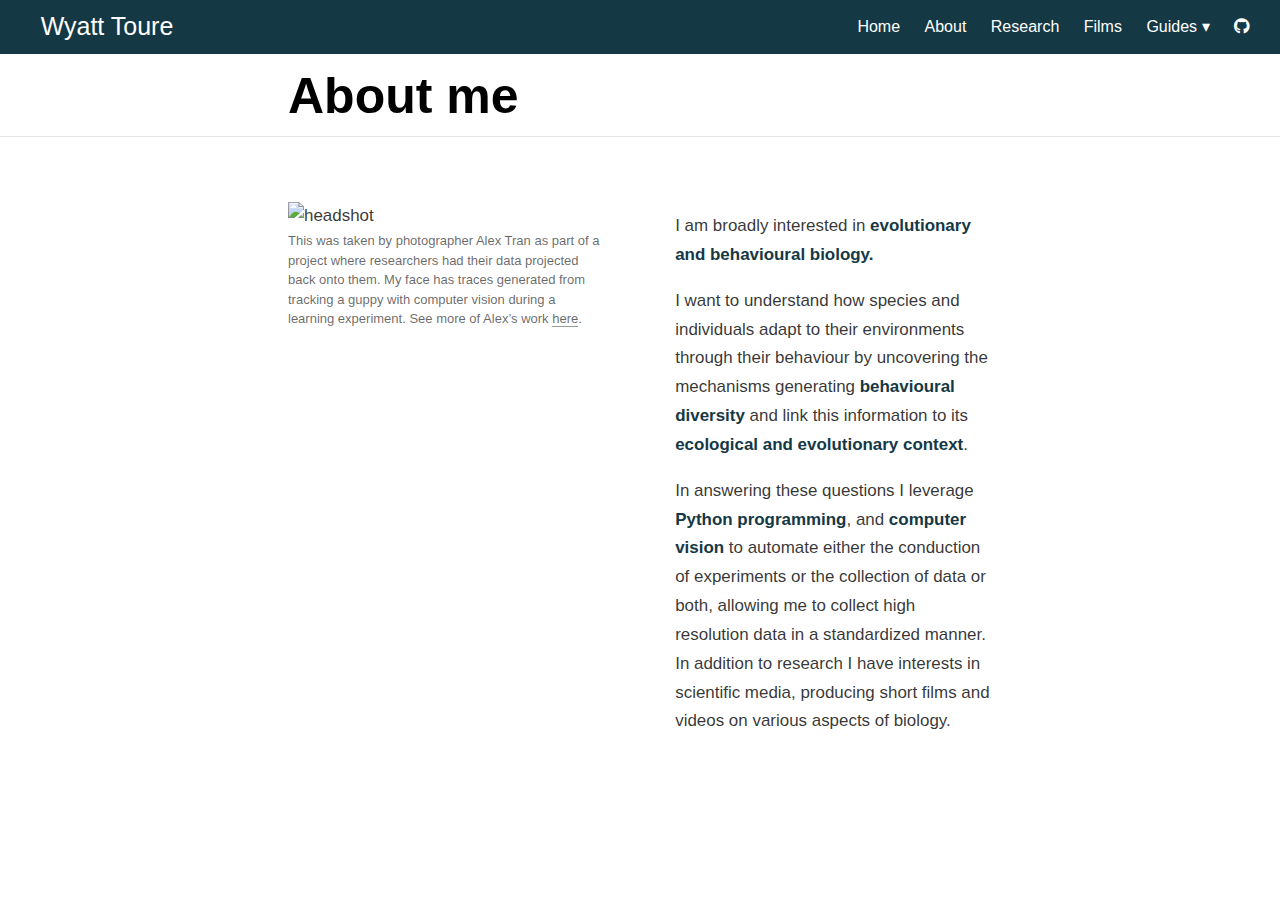
==== commit 323994c9: "icloud issue" ====
--- a/docs/about 2.html
+++ b/docs/about 2.html
@@ -1909,9 +1909,9 @@
   /* These properties only apply to Distill sites and blogs  */
 
   .distill-site-header {
-    --title-size:       18px;
+    --title-size:       25px;
     --text-color:       rgba(255, 255, 255, 1);
-    --text-size:        15px;
+    --text-size:        16px;
     --hover-color:      white;
     --bkgd-color:       #153845;
   }
@@ -1921,6 +1921,15 @@
     --text-size:        15px;
     --hover-color:      white;
     --bkgd-color:       #153845;
+  }
+
+  /*-- Commenting out position will prevent the nav bar from disappearing --*/
+  .headroom {
+      z-index: 1000;
+      /* position: fixed; */
+      top: 0;
+      left: 0;
+      right: 0;
   }
 
   /*-- Additional custom styles --*/
@@ -1939,6 +1948,15 @@
     border-bottom: 0; /*same as default h2*/
     padding-bottom: 1rem; 
   }
+
+  d-title h1 {
+    font-family: Arial;
+    margin-top: 0rem;
+    margin-bottom: 1rem;
+    line-height: 0;
+    color: #FFFFFF;
+  }
+
   </style>
   <style type="text/css">
   /* base style */
@@ -2128,6 +2146,7 @@
 <div class="nav-right">
 <a href="index.html">Home</a>
 <a href="about.html">About</a>
+<a href="research.html">Research</a>
 <a href="films.html">Films</a>
 <div class="nav-dropdown">
 <button class="nav-dropbtn">
@@ -2136,8 +2155,8 @@
 <span class="down-arrow">&#x25BE;</span>
 </button>
 <div class="nav-dropdown-content">
-<a href="https://wyatt-toure.github.io/animal-tracking-guide/">Automated Animal Tracking</a>
-<a href="https://github.com/wyatt-toure">Raspberry Pi for Animal Experiments</a>
+<a href="https://github.com/wyatt-toure/animal-tracking-guide">Automated Animal Tracking [Coming Soon]</a>
+<a href="https://github.com/wyatt-toure/making-a-smart-lab">SmartLab [Coming not so soon]</a>
 </div>
 </div>
 <a href="https://github.com/wyatt-toure">
@@ -2169,27 +2188,29 @@
   .column-right{
     float: right;         
     width: 45%;
+    margin-top: 5%;
+    text-align: left;
   }
   
   .me{
   max-width: 100%;
 }
+
 </style>
 <div class="container">
 <div class="row">
 <div class="column-left">
-<p><img src="images/me.jpg" alt="headshot" class="me"></p>
+<figure>
+<img src="images/me.jpg" alt="headshot" class="me">
+<figcaption>
+This was taken by photographer Alex Tran as part of a project where researchers had their data projected back onto them. My face has traces generated from tracking a guppy with computer vision during a learning experiment. See more of Alex’s work <a href="https://alextran.ca/data-projections">here</a>.
+</figure>
 </div>
 <div class="column-right">
-<p>I am broadly interested in <strong><span style="color: #153845;">brain and behavioural evolution</span></strong>.</p>
-<p>I want to understand how species and individuals adapt to their environments through their behaviour by uncovering the mechanisms generating <strong><span style="color: #153845;">behavioural diversity</span></strong> and understanding this behavioural diversity within its <strong><span style="color: #153845;">ecological and evolutionary context</span></strong>.</p>
-<p>To answer these questions I use Python programming, robotics, and computer vision to automate the conduction of experiments and collection of data. allowing me to collect high resolution data in a standardized manner. In addition to research I have interests in scientific media, producing short films and videos on various aspects of biology.</p>
+<p>I am broadly interested in <strong><span style="color: #153845;">evolutionary and behavioural biology.</span></strong></p>
+<p>I want to understand how species and individuals adapt to their environments through their behaviour by uncovering the mechanisms generating <strong><span style="color: #153845;">behavioural diversity</span></strong> and link this information to its <strong><span style="color: #153845;">ecological and evolutionary context</span></strong>.</p>
+<p>In answering these questions I leverage <strong><span style="color: #153845;">Python programming</span></strong>, and <strong><span style="color: #153845;">computer vision</span></strong> to automate either the conduction of experiments or the collection of data or both, allowing me to collect high resolution data in a standardized manner. In addition to research I have interests in scientific media, producing short films and videos on various aspects of biology.</p>
 </div>
-</div>
-</div>
-<div class="container">
-<div class="row">
-<p>Besides making use of the sophisticated fish labs in the Department of Collective Behaviour, I have set up my own experimental lab at the Limnological Institute at the University of Konstanz. The key feature of my new lab is the large experimental setup that enables the automatic testing of up to 8 fish simultaneously as well that of large schools of fish to look at both group-level and among-group level processes. The setup consists of a 1.5 m x 2.5 m tank that can be divided into 8 smaller tanks. The top part of the setup contains both visible and IR lighting, thus enabling us to test fish under a large range of light levels, including complete darkness. A total of eight Raspberry Pi computers with carefully calibrated cameras enable the automated recording of the fish. We have large social housing tanks in the basement of the institute and have custom-build individual housing tanks that enable the holding of up to 128 individual fish.</p>
 </div>
 </div>
 <div class="sourceCode" id="cb1"><pre class="sourceCode r distill-force-highlighting-css"><code class="sourceCode r"></code></pre></div>
@@ -2207,12 +2228,8 @@
 <div class="appendix-bottom"></div>
 <!--/radix_placeholder_appendices-->
 <!--radix_placeholder_navigation_after_body-->
-<div class="distill-site-nav distill-site-footer">
-<p>© Copyright 2021 Wyatt Toure</p>
-</div>
 <!--/radix_placeholder_navigation_after_body-->
 
-
 </body>
 
 </html>
